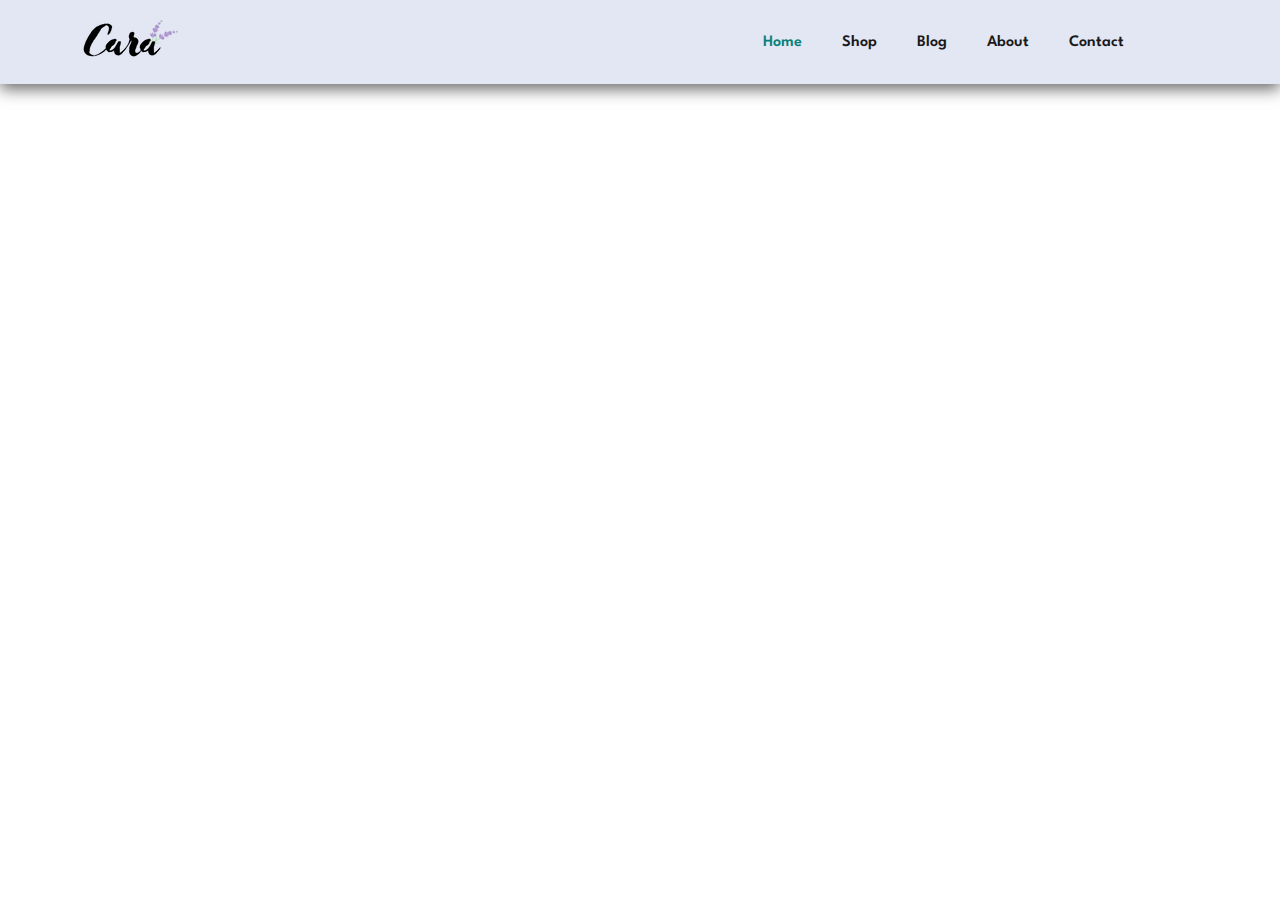
==== index.html @ 95937c4b "Design" ====
<!DOCTYPE html>
<html lang="en">
  <head>
    <meta charset="UTF-8" />
    <meta http-equiv="X-UA-Compatible" content="IE=edge" />
    <meta name="viewport" content="width=device-width, initial-scale=1.0" />
    <title>Tech2etc Ecommerce Tutorial</title>
    <link
      rel="stylesheet"
      href="https://pro.fontawesome.com/releases/v5.10.0/css/all.css"
    />

    <link rel="stylesheet" href="style.css" />
  </head>

  <body>
    <section id="header">
      <a href="#">
        <img src="img/logo.png" class="logo" alt="" />
      </a>
      <div>
        <ul id="navbar">
          <li><a class="active" href="index.html">Home</a></li>
          <li><a href="shop.html">Shop</a></li>
          <li><a href="blog.html">Blog</a></li>
          <li><a href="about.html">About</a></li>
          <li><a href="contact.html">Contact</a></li>
          <li>
            <a href="cart.html"><i class="far fa-shopping-bag"></i></a>
          </li>
        </ul>
      </div>
    </section>
    <script src="script.js"></script>
  </body>
</html>
---- style.css ----
@import url("https://fonts.googleapis.com/css2?family=Spartan:wght@100;200;300;400;500;600;700;800;900&display=swap");
* {
  margin: 0;
  padding: 0;
  box-sizing: border-box;
  font-family: "Spartan", sans-serif;
}

html {
  scroll-behavior: smooth;
}

/* Global Styles */

h1 {
  font-size: 50px;
  line-height: 64px;
  color: #222;
}

h2 {
  font-size: 46px;
  line-height: 54px;
  color: #222;
}

h4 {
  font-size: 20px;
  color: #222;
}

h6 {
  font-weight: 700;
  font-size: 12px;
}

p {
  font-size: 16px;
  color: #465b52;
  margin: 15px 0 20px 0;
}

.section-p1 {
  padding: 40px 80px;
}

.section-m1 {
  margin: 40px 0;
}

body {
  width: 100%;
}
#header {
  display: flex;
  align-items: center;
  justify-content: space-between;
  padding: 20px 80px;
  background: #e3e6f3;
  box-shadow: 0 5px 15px rgba(0, 0, 0, 0.6);
}
#navbar {
  display: flex;
  align-items: center;
  justify-content: space-between;
}
#navbar li {
  list-style: none;
  padding: 0 20px;
}
#navbar li a{
  text-decoration: none;
  font-size: 16px;
  font-weight: 600;
  color: #1a1a1a;
  transition: 0.3 ease;
}
#navbar li a:hover,
#navbar li a.active
{
  color:#088178;
}
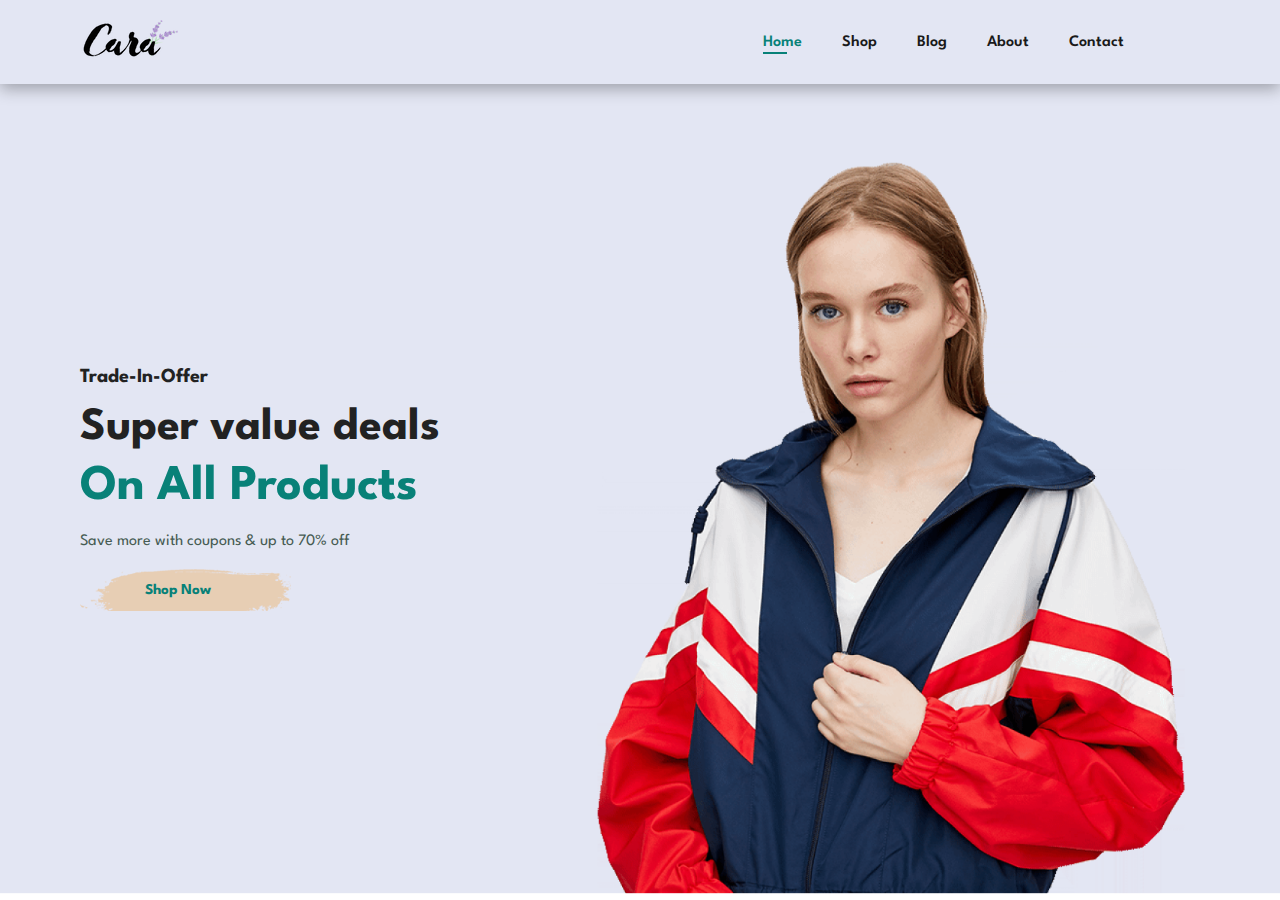
==== commit 8fcfea9f: "first Line" ====
--- a/index.html
+++ b/index.html
@@ -31,6 +31,13 @@
         </ul>
       </div>
     </section>
+    <section id="hero">
+        <h4>Trade-In-Offer</h4>
+        <h2>Super value deals</h2>
+        <h1>On All Products</h1>
+        <p>Save more with coupons & up to 70% off</p>
+        <button>Shop Now</button>
+    </section>
     <script src="script.js"></script>
   </body>
 </html>
--- a/style.css
+++ b/style.css
@@ -51,13 +51,18 @@
 body {
   width: 100%;
 }
+/*===== header*/
 #header {
   display: flex;
   align-items: center;
   justify-content: space-between;
   padding: 20px 80px;
   background: #e3e6f3;
-  box-shadow: 0 5px 15px rgba(0, 0, 0, 0.6);
+  box-shadow: 0 5px 15px rgba(0, 0, 0, 0.3);
+  z-index: 999;
+ position: sticky;
+ top: 0;
+ left: 0;
 }
 #navbar {
   display: flex;
@@ -67,8 +72,9 @@
 #navbar li {
   list-style: none;
   padding: 0 20px;
+  position: relative;
 }
-#navbar li a{
+#navbar li a {
   text-decoration: none;
   font-size: 16px;
   font-weight: 600;
@@ -76,7 +82,48 @@
   transition: 0.3 ease;
 }
 #navbar li a:hover,
-#navbar li a.active
-{
-  color:#088178;
+#navbar li a.active {
+  color: #088178;
 }
+#navbar li a.active::after,
+#navbar li a:hover::after {
+  content: " ";
+  width: 30%;
+  height: 2px;
+  background: #088178;
+  position: absolute;
+  bottom: -4px;
+  left: 20px;
+}
+/*===== header end*/
+/*===== hero section start*/
+#hero {
+  background-image: url("img/hero4.png");
+  height: 90vh;
+  width: 100%;
+  background-size: cover;
+  background-position: top 25% right 0;
+  padding: 0 80px;
+  display: flex;
+  flex-direction: column;
+  align-items: flex-start;
+  justify-content: center;
+}
+#hero h4{
+  padding-bottom: 15px;
+}
+#hero h1{
+  color: #088178;
+}
+#hero button{
+  background-image: url("img/button.png");
+  background-color: transparent;
+  color: #088178;
+  border: 0;
+  padding: 14px 80px 14px 65px;
+  background-repeat: no-repeat;
+  cursor: pointer;
+  font-weight: 700;
+  font-size: 15px;
+}
+/*===== hero section end*/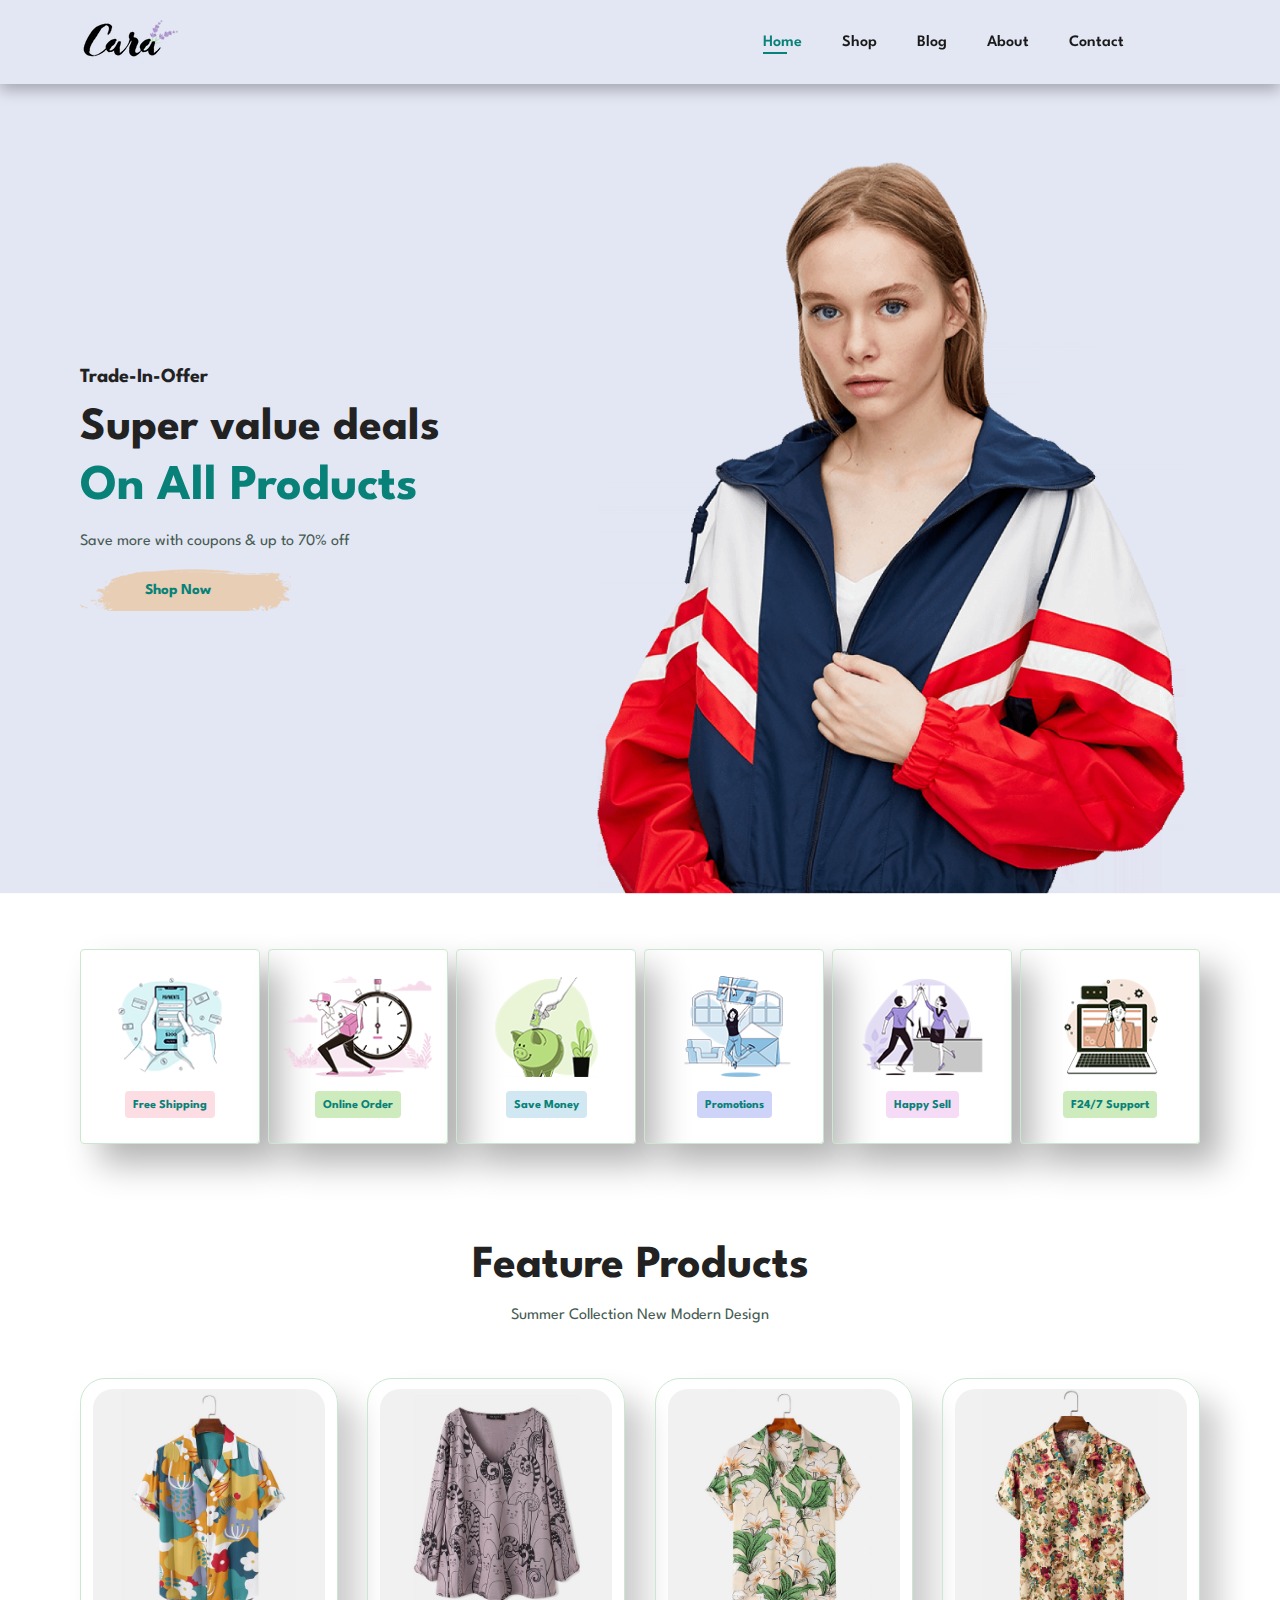
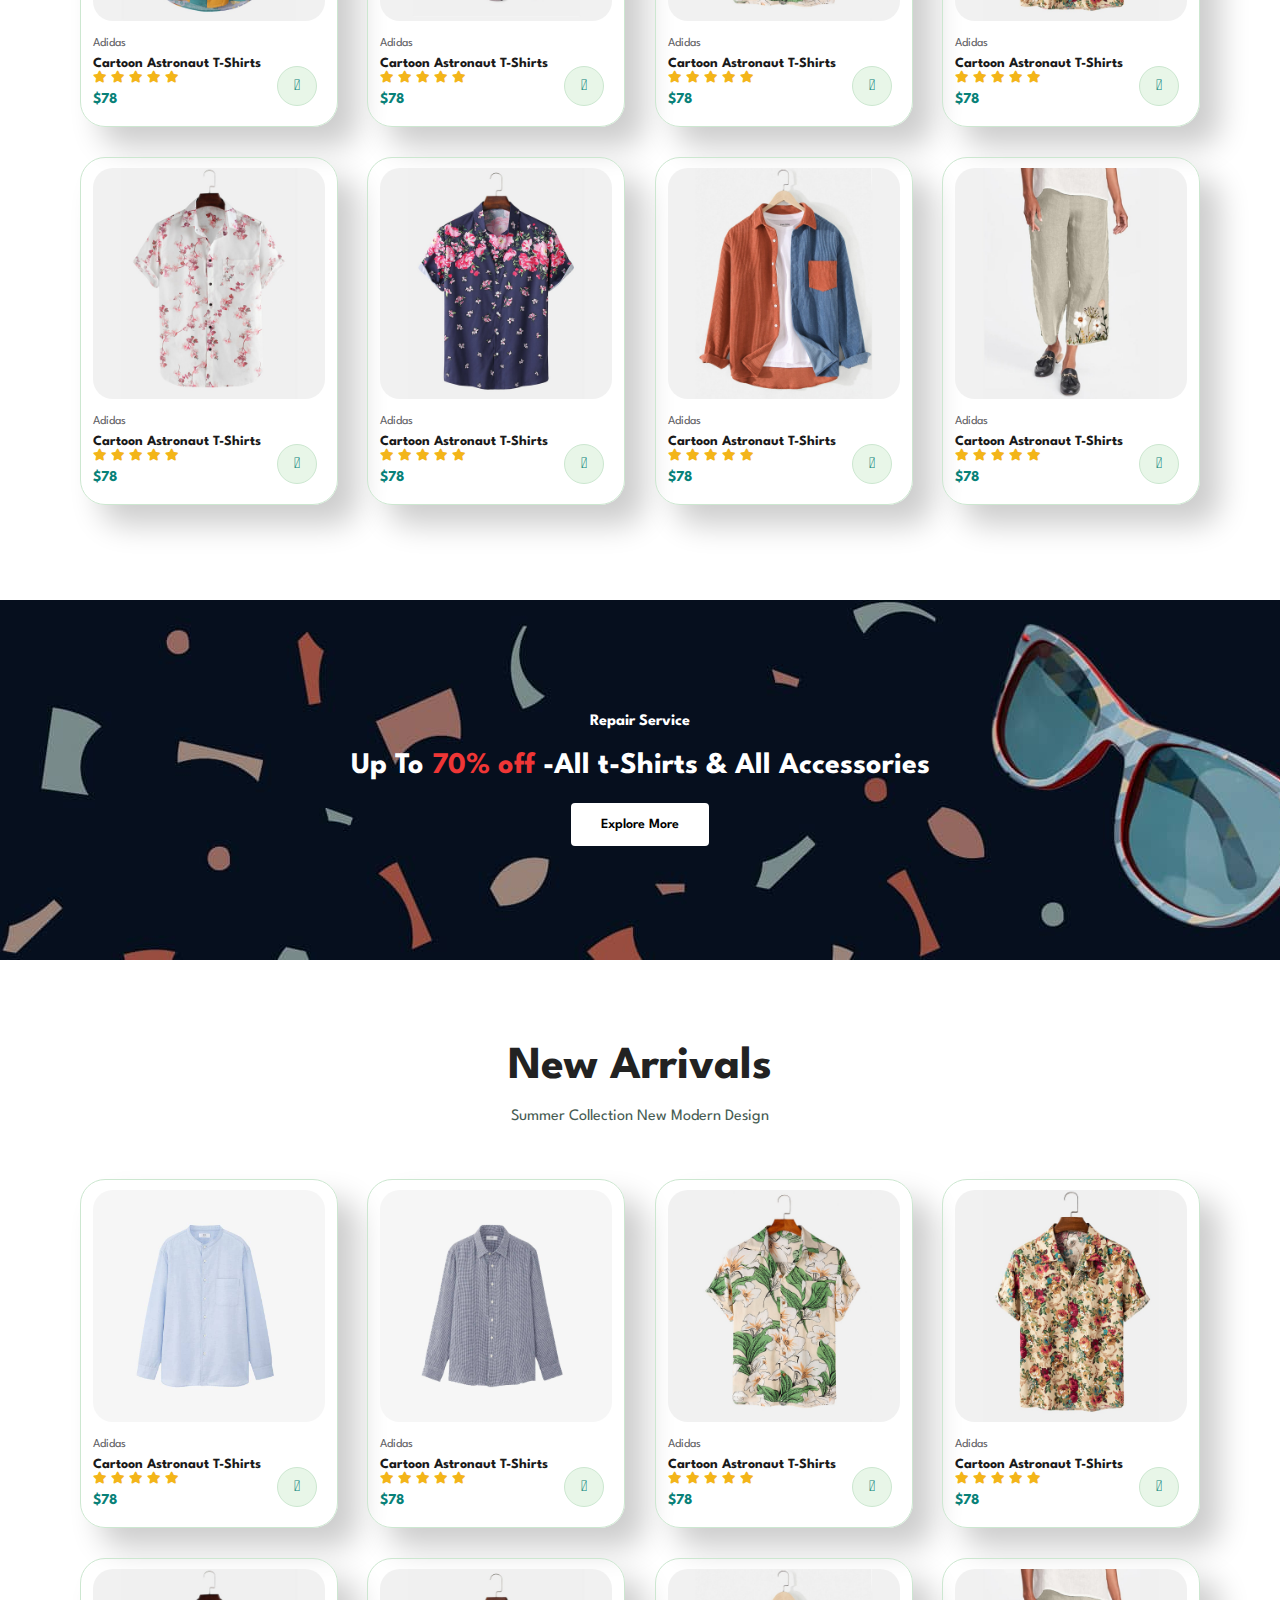
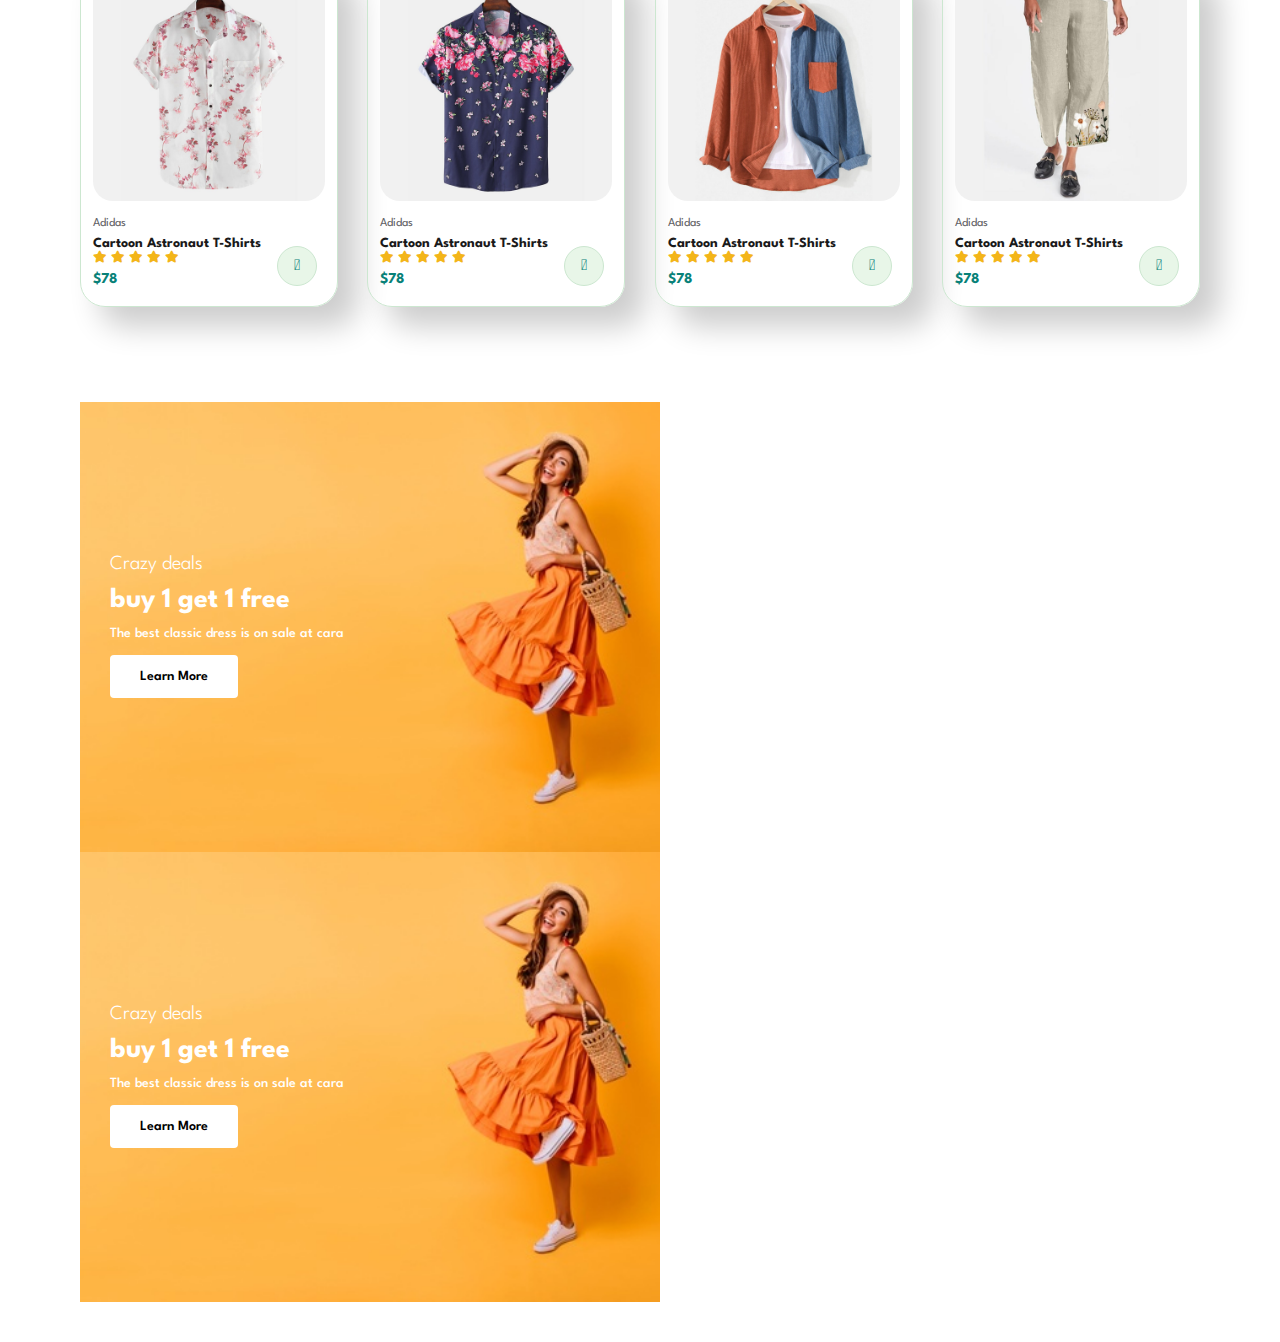
==== commit 54d1854f: "E-commerce" ====
--- a/index.html
+++ b/index.html
@@ -32,12 +32,366 @@
       </div>
     </section>
     <section id="hero">
-        <h4>Trade-In-Offer</h4>
-        <h2>Super value deals</h2>
-        <h1>On All Products</h1>
-        <p>Save more with coupons & up to 70% off</p>
-        <button>Shop Now</button>
-    </section>
+      <h4>Trade-In-Offer</h4>
+      <h2>Super value deals</h2>
+      <h1>On All Products</h1>
+      <p>Save more with coupons & up to 70% off</p>
+      <button>Shop Now</button>
+    </section>
+    <section id="feature" class="section-p1">
+      <div class="fe-box">
+        <img src="img/features/f1.png" alt="" />
+        <h6>Free Shipping</h6>
+      </div>
+      <div class="fe-box">
+        <img src="img/features/f2.png" alt="" />
+        <h6>Online Order</h6>
+      </div>
+      <div class="fe-box">
+        <img src="img/features/f3.png" alt="" />
+        <h6>Save Money</h6>
+      </div>
+      <div class="fe-box">
+        <img src="img/features/f4.png" alt="" />
+        <h6>Promotions</h6>
+      </div>
+      <div class="fe-box">
+        <img src="img/features/f5.png" alt="" />
+        <h6>Happy Sell</h6>
+      </div>
+      <div class="fe-box">
+        <img src="img/features/f6.png" alt="" />
+        <h6>F24/7 Support</h6>
+      </div>
+    </section>
+    <section id="product1" class="section-p1">
+      <h2>Feature Products</h2>
+      <p>Summer Collection New Modern Design</p>
+      <div class="pro-container">
+        <div class="pro">
+          <img src="img/products/f1.jpg" alt="" />
+          <div class="des">
+            <span>Adidas</span>
+            <h5>Cartoon Astronaut T-Shirts</h5>
+            <div class="star">
+              <i class="fas fa-star"></i>
+              <i class="fas fa-star"></i>
+              <i class="fas fa-star"></i>
+              <i class="fas fa-star"></i>
+              <i class="fas fa-star"></i>
+            </div>
+            <h4>$78</h4>
+          </div>
+          <a href="#">
+            <i class="fal fa-shopping-cart cart"></i>
+          </a>
+        </div>
+        <div class="pro">
+            <img src="img/products/f8.jpg" alt="" />
+            <div class="des">
+              <span>Adidas</span>
+              <h5>Cartoon Astronaut T-Shirts</h5>
+              <div class="star">
+                <i class="fas fa-star"></i>
+                <i class="fas fa-star"></i>
+                <i class="fas fa-star"></i>
+                <i class="fas fa-star"></i>
+                <i class="fas fa-star"></i>
+              </div>
+              <h4>$78</h4>
+            </div>
+            <a href="#">
+              <i class="fal fa-shopping-cart cart"></i>
+            </a>
+          </div>
+          <div class="pro">
+            <img src="img/products/f2.jpg" alt="" />
+            <div class="des">
+              <span>Adidas</span>
+              <h5>Cartoon Astronaut T-Shirts</h5>
+              <div class="star">
+                <i class="fas fa-star"></i>
+                <i class="fas fa-star"></i>
+                <i class="fas fa-star"></i>
+                <i class="fas fa-star"></i>
+                <i class="fas fa-star"></i>
+              </div>
+              <h4>$78</h4>
+            </div>
+            <a href="#">
+              <i class="fal fa-shopping-cart cart"></i>
+            </a>
+          </div>
+          <div class="pro">
+            <img src="img/products/f3.jpg" alt="" />
+            <div class="des">
+              <span>Adidas</span>
+              <h5>Cartoon Astronaut T-Shirts</h5>
+              <div class="star">
+                <i class="fas fa-star"></i>
+                <i class="fas fa-star"></i>
+                <i class="fas fa-star"></i>
+                <i class="fas fa-star"></i>
+                <i class="fas fa-star"></i>
+              </div>
+              <h4>$78</h4>
+            </div>
+            <a href="#">
+              <i class="fal fa-shopping-cart cart"></i>
+            </a>
+          </div>
+          <div class="pro">
+            <img src="img/products/f4.jpg" alt="" />
+            <div class="des">
+              <span>Adidas</span>
+              <h5>Cartoon Astronaut T-Shirts</h5>
+              <div class="star">
+                <i class="fas fa-star"></i>
+                <i class="fas fa-star"></i>
+                <i class="fas fa-star"></i>
+                <i class="fas fa-star"></i>
+                <i class="fas fa-star"></i>
+              </div>
+              <h4>$78</h4>
+            </div>
+            <a href="#">
+              <i class="fal fa-shopping-cart cart"></i>
+            </a>
+          </div>
+          <div class="pro">
+            <img src="img/products/f5.jpg" alt="" />
+            <div class="des">
+              <span>Adidas</span>
+              <h5>Cartoon Astronaut T-Shirts</h5>
+              <div class="star">
+                <i class="fas fa-star"></i>
+                <i class="fas fa-star"></i>
+                <i class="fas fa-star"></i>
+                <i class="fas fa-star"></i>
+                <i class="fas fa-star"></i>
+              </div>
+              <h4>$78</h4>
+            </div>
+            <a href="#">
+              <i class="fal fa-shopping-cart cart"></i>
+            </a>
+          </div>
+          <div class="pro">
+            <img src="img/products/f6.jpg" alt="" />
+            <div class="des">
+              <span>Adidas</span>
+              <h5>Cartoon Astronaut T-Shirts</h5>
+              <div class="star">
+                <i class="fas fa-star"></i>
+                <i class="fas fa-star"></i>
+                <i class="fas fa-star"></i>
+                <i class="fas fa-star"></i>
+                <i class="fas fa-star"></i>
+              </div>
+              <h4>$78</h4>
+            </div>
+            <a href="#">
+              <i class="fal fa-shopping-cart cart"></i>
+            </a>
+          </div>
+          <div class="pro">
+            <img src="img/products/f7.jpg" alt="" />
+            <div class="des">
+              <span>Adidas</span>
+              <h5>Cartoon Astronaut T-Shirts</h5>
+              <div class="star">
+                <i class="fas fa-star"></i>
+                <i class="fas fa-star"></i>
+                <i class="fas fa-star"></i>
+                <i class="fas fa-star"></i>
+                <i class="fas fa-star"></i>
+              </div>
+              <h4>$78</h4>
+            </div>
+            <a href="#">
+              <i class="fal fa-shopping-cart cart"></i>
+            </a>
+          </div>
+      </div>
+      
+          
+        </div>
+      </div>
+    </section>
+    <section id="banner" class="section-m1">
+        <h4>Repair Service</h4>
+        <h2>Up To <span>70% off</span> -All t-Shirts & All Accessories</h2>
+        <button class="normal">Explore More</button>
+    </section>
+    <section id="product1" class="section-p1">
+        <h2>New Arrivals</h2>
+        <p>Summer Collection New Modern Design</p>
+        <div class="pro-container">
+          <div class="pro">
+            <img src="img/products/n1.jpg" alt="" />
+            <div class="des">
+              <span>Adidas</span>
+              <h5>Cartoon Astronaut T-Shirts</h5>
+              <div class="star">
+                <i class="fas fa-star"></i>
+                <i class="fas fa-star"></i>
+                <i class="fas fa-star"></i>
+                <i class="fas fa-star"></i>
+                <i class="fas fa-star"></i>
+              </div>
+              <h4>$78</h4>
+            </div>
+            <a href="#">
+              <i class="fal fa-shopping-cart cart"></i>
+            </a>
+          </div>
+          <div class="pro">
+              <img src="img/products/n2.jpg" alt="" />
+              <div class="des">
+                <span>Adidas</span>
+                <h5>Cartoon Astronaut T-Shirts</h5>
+                <div class="star">
+                  <i class="fas fa-star"></i>
+                  <i class="fas fa-star"></i>
+                  <i class="fas fa-star"></i>
+                  <i class="fas fa-star"></i>
+                  <i class="fas fa-star"></i>
+                </div>
+                <h4>$78</h4>
+              </div>
+              <a href="#">
+                <i class="fal fa-shopping-cart cart"></i>
+              </a>
+            </div>
+            <div class="pro">
+              <img src="img/products/f2.jpg" alt="" />
+              <div class="des">
+                <span>Adidas</span>
+                <h5>Cartoon Astronaut T-Shirts</h5>
+                <div class="star">
+                  <i class="fas fa-star"></i>
+                  <i class="fas fa-star"></i>
+                  <i class="fas fa-star"></i>
+                  <i class="fas fa-star"></i>
+                  <i class="fas fa-star"></i>
+                </div>
+                <h4>$78</h4>
+              </div>
+              <a href="#">
+                <i class="fal fa-shopping-cart cart"></i>
+              </a>
+            </div>
+            <div class="pro">
+              <img src="img/products/f3.jpg" alt="" />
+              <div class="des">
+                <span>Adidas</span>
+                <h5>Cartoon Astronaut T-Shirts</h5>
+                <div class="star">
+                  <i class="fas fa-star"></i>
+                  <i class="fas fa-star"></i>
+                  <i class="fas fa-star"></i>
+                  <i class="fas fa-star"></i>
+                  <i class="fas fa-star"></i>
+                </div>
+                <h4>$78</h4>
+              </div>
+              <a href="#">
+                <i class="fal fa-shopping-cart cart"></i>
+              </a>
+            </div>
+            <div class="pro">
+              <img src="img/products/f4.jpg" alt="" />
+              <div class="des">
+                <span>Adidas</span>
+                <h5>Cartoon Astronaut T-Shirts</h5>
+                <div class="star">
+                  <i class="fas fa-star"></i>
+                  <i class="fas fa-star"></i>
+                  <i class="fas fa-star"></i>
+                  <i class="fas fa-star"></i>
+                  <i class="fas fa-star"></i>
+                </div>
+                <h4>$78</h4>
+              </div>
+              <a href="#">
+                <i class="fal fa-shopping-cart cart"></i>
+              </a>
+            </div>
+            <div class="pro">
+              <img src="img/products/f5.jpg" alt="" />
+              <div class="des">
+                <span>Adidas</span>
+                <h5>Cartoon Astronaut T-Shirts</h5>
+                <div class="star">
+                  <i class="fas fa-star"></i>
+                  <i class="fas fa-star"></i>
+                  <i class="fas fa-star"></i>
+                  <i class="fas fa-star"></i>
+                  <i class="fas fa-star"></i>
+                </div>
+                <h4>$78</h4>
+              </div>
+              <a href="#">
+                <i class="fal fa-shopping-cart cart"></i>
+              </a>
+            </div>
+            <div class="pro">
+              <img src="img/products/f6.jpg" alt="" />
+              <div class="des">
+                <span>Adidas</span>
+                <h5>Cartoon Astronaut T-Shirts</h5>
+                <div class="star">
+                  <i class="fas fa-star"></i>
+                  <i class="fas fa-star"></i>
+                  <i class="fas fa-star"></i>
+                  <i class="fas fa-star"></i>
+                  <i class="fas fa-star"></i>
+                </div>
+                <h4>$78</h4>
+              </div>
+              <a href="#">
+                <i class="fal fa-shopping-cart cart"></i>
+              </a>
+            </div>
+            <div class="pro">
+              <img src="img/products/f7.jpg" alt="" />
+              <div class="des">
+                <span>Adidas</span>
+                <h5>Cartoon Astronaut T-Shirts</h5>
+                <div class="star">
+                  <i class="fas fa-star"></i>
+                  <i class="fas fa-star"></i>
+                  <i class="fas fa-star"></i>
+                  <i class="fas fa-star"></i>
+                  <i class="fas fa-star"></i>
+                </div>
+                <h4>$78</h4>
+              </div>
+              <a href="#">
+                <i class="fal fa-shopping-cart cart"></i>
+              </a>
+            </div>
+        </div>
+        
+            
+          </div>
+        </div>
+      </section>
+      <section id="sm-banner" class="section-p1">
+        <div class="banner-box">
+            <h4>Crazy deals</h4>
+            <h2>buy 1 get 1 free</h2>
+            <span>The best classic dress is on sale at cara</span>
+            <button class="normal">Learn More</button>
+        </div>
+        <div class="banner-box">
+            <h4>Crazy deals</h4>
+            <h2>buy 1 get 1 free</h2>
+            <span>The best classic dress is on sale at cara</span>
+            <button class="normal">Learn More</button>
+        </div>
+
+      </section>
     <script src="script.js"></script>
   </body>
 </html>
--- a/style.css
+++ b/style.css
@@ -47,6 +47,18 @@
 .section-m1 {
   margin: 40px 0;
 }
+button.normal {
+  font-size: 14px;
+  font-weight: 600;
+  padding: 15px 30px;
+  color: #000;
+  background-color: #fff;
+  border-radius: 4px;
+  cursor: pointer;
+  border: none;
+  outline: none;
+  transition: 0.2s;
+}
 
 body {
   width: 100%;
@@ -60,9 +72,9 @@
   background: #e3e6f3;
   box-shadow: 0 5px 15px rgba(0, 0, 0, 0.3);
   z-index: 999;
- position: sticky;
- top: 0;
- left: 0;
+  position: sticky;
+  top: 0;
+  left: 0;
 }
 #navbar {
   display: flex;
@@ -109,13 +121,13 @@
   align-items: flex-start;
   justify-content: center;
 }
-#hero h4{
+#hero h4 {
   padding-bottom: 15px;
 }
-#hero h1{
-  color: #088178;
-}
-#hero button{
+#hero h1 {
+  color: #088178;
+}
+#hero button {
   background-image: url("img/button.png");
   background-color: transparent;
   color: #088178;
@@ -126,4 +138,188 @@
   font-weight: 700;
   font-size: 15px;
 }
-/*===== hero section end*/+/*===== hero section end*/
+/*===== feature section start*/
+#feature {
+  display: flex;
+  align-items: center;
+  justify-content: space-between;
+  flex-wrap: wrap;
+}
+#feature .fe-box {
+  width: 180px;
+  text-align: center;
+  padding: 25px 15px;
+  box-shadow: 20px 20px 34px rgba(0, 0, 0, 0.3);
+  border: 1px solid #cce7d0;
+  border-radius: 4px;
+  margin: 15px 0;
+}
+#feature .fe-box:nth-child(2) h6 {
+  background-color: #cdebbc;
+}
+#feature .fe-box:nth-child(3) h6 {
+  background-color: #d1e8f2;
+}
+#feature .fe-box:nth-child(4) h6 {
+  background-color: #cdd4f8;
+}
+#feature .fe-box:nth-child(5) h6 {
+  background-color: #f6dbf6;
+}
+#feature .fe-box:nth-child(6) h6 {
+  background-color: #cdebbc;
+}
+#feature .fe-box:hover {
+  box-shadow: 10px 10px 54px rgba(70, 62, 221, 0.1);
+}
+#feature .fe-box h6 {
+  display: inline-block;
+  padding: 9px 8px 6px 8px;
+  line-height: 1;
+  border-radius: 4px;
+  color: #088178;
+  background-color: #fddde4;
+}
+#feature .fe-box img {
+  width: 100%;
+  margin-bottom: 10px;
+}
+/*===== feature section end*/
+/*===== product1 section start*/
+#product1 {
+  text-align: center;
+}
+#product1 .pro-container {
+  display: flex;
+  align-items: center;
+  justify-content: space-between;
+  padding-top: 20px;
+  flex-wrap: wrap;
+}
+#product1 .pro {
+  width: 23%;
+  min-width: 250px;
+  padding: 10px 12px;
+  border: 1px solid #cce7d0;
+  border-radius: 25px;
+  cursor: pointer;
+  box-shadow: 20px 20px 30px rgba(0, 0, 0, 0.2);
+  margin: 15px 0;
+  transition: 0.2s ease;
+  position: relative;
+}
+#product1 .pro:hover {
+  box-shadow: 20px 20px 30px rgba(0, 0, 0, 0.6);
+}
+#product1 .pro img {
+  width: 100%;
+  border-radius: 20px;
+}
+#product1 .pro .des {
+  text-align: start;
+  padding: 10px 0;
+}
+#product1 .pro .des span {
+  color: #606063;
+  font-size: 12px;
+}
+#product1 .pro .des h5 {
+  padding-top: 7px;
+  color: #1a1a1a;
+  font-size: 14px;
+}
+#product1 .pro .des i {
+  font-size: 12px;
+  color: rgb(243, 181, 25);
+}
+#product1 .pro .des h4 {
+  padding-top: 7px;
+  font-size: 15px;
+  font-weight: 700;
+  color: #088178;
+}
+#product1 .pro .cart {
+  width: 40px;
+  height: 40px;
+  line-height: 40px;
+  border-radius: 50px;
+  background-color: #e8f6e8;
+  font-weight: 500;
+  color: #088178;
+  border: 1px solid #cce7d0;
+  position: absolute;
+  bottom: 20px;
+  right: 20px;
+}
+/*===== product1 section end*/
+/*===== banner section start*/
+#banner {
+  display: flex;
+  flex-direction: column;
+  justify-content: center;
+  align-items: center;
+  text-align: center;
+  background-image: url("img/banner/b2.jpg");
+  width: 100%;
+  height: 40vh;
+  background-size: cover;
+  background-position: center;
+}
+#banner h4 {
+  color: #fff;
+  font-size: 16px;
+}
+#banner h2 {
+  color: #fff;
+  font-size: 30px;
+  padding: 10px 0;
+}
+#banner h2 span {
+  color: #ef3636;
+}
+#banner button:hover{
+  background: #088178;
+  color:#fff;
+}
+/*===== banner section end*/
+/*===== sm-banner section start*/
+#sm-banner{
+  display: flex;
+  justify-content: space-between;
+  flex-wrap: wrap;
+}
+#sm-banner .banner-box{
+  display: flex;
+  flex-direction: column;
+  justify-content: center;
+  align-items: flex-start;
+ padding: 30px;
+  background-image: url("img/banner/b17.jpg");
+  min-width: 580px;
+  height: 50vh;
+  background-size: cover;
+  background-position: center;
+}
+#sm-banner button:hover{
+  background: #088178;
+  color:#fff;
+}
+#sm-banner h4{
+  color:#fff;
+  font-size: 20px;
+  font-weight: 300;
+}
+#sm-banner h2{
+  color:#fff;
+  font-size: 28px;
+  font-weight: 700;
+}
+#sm-banner span{
+  color:#fff;
+  font-size: 14px;
+  font-weight: 500;
+  padding-bottom: 15px;
+}
+/*===== sm-banner section end*/
+
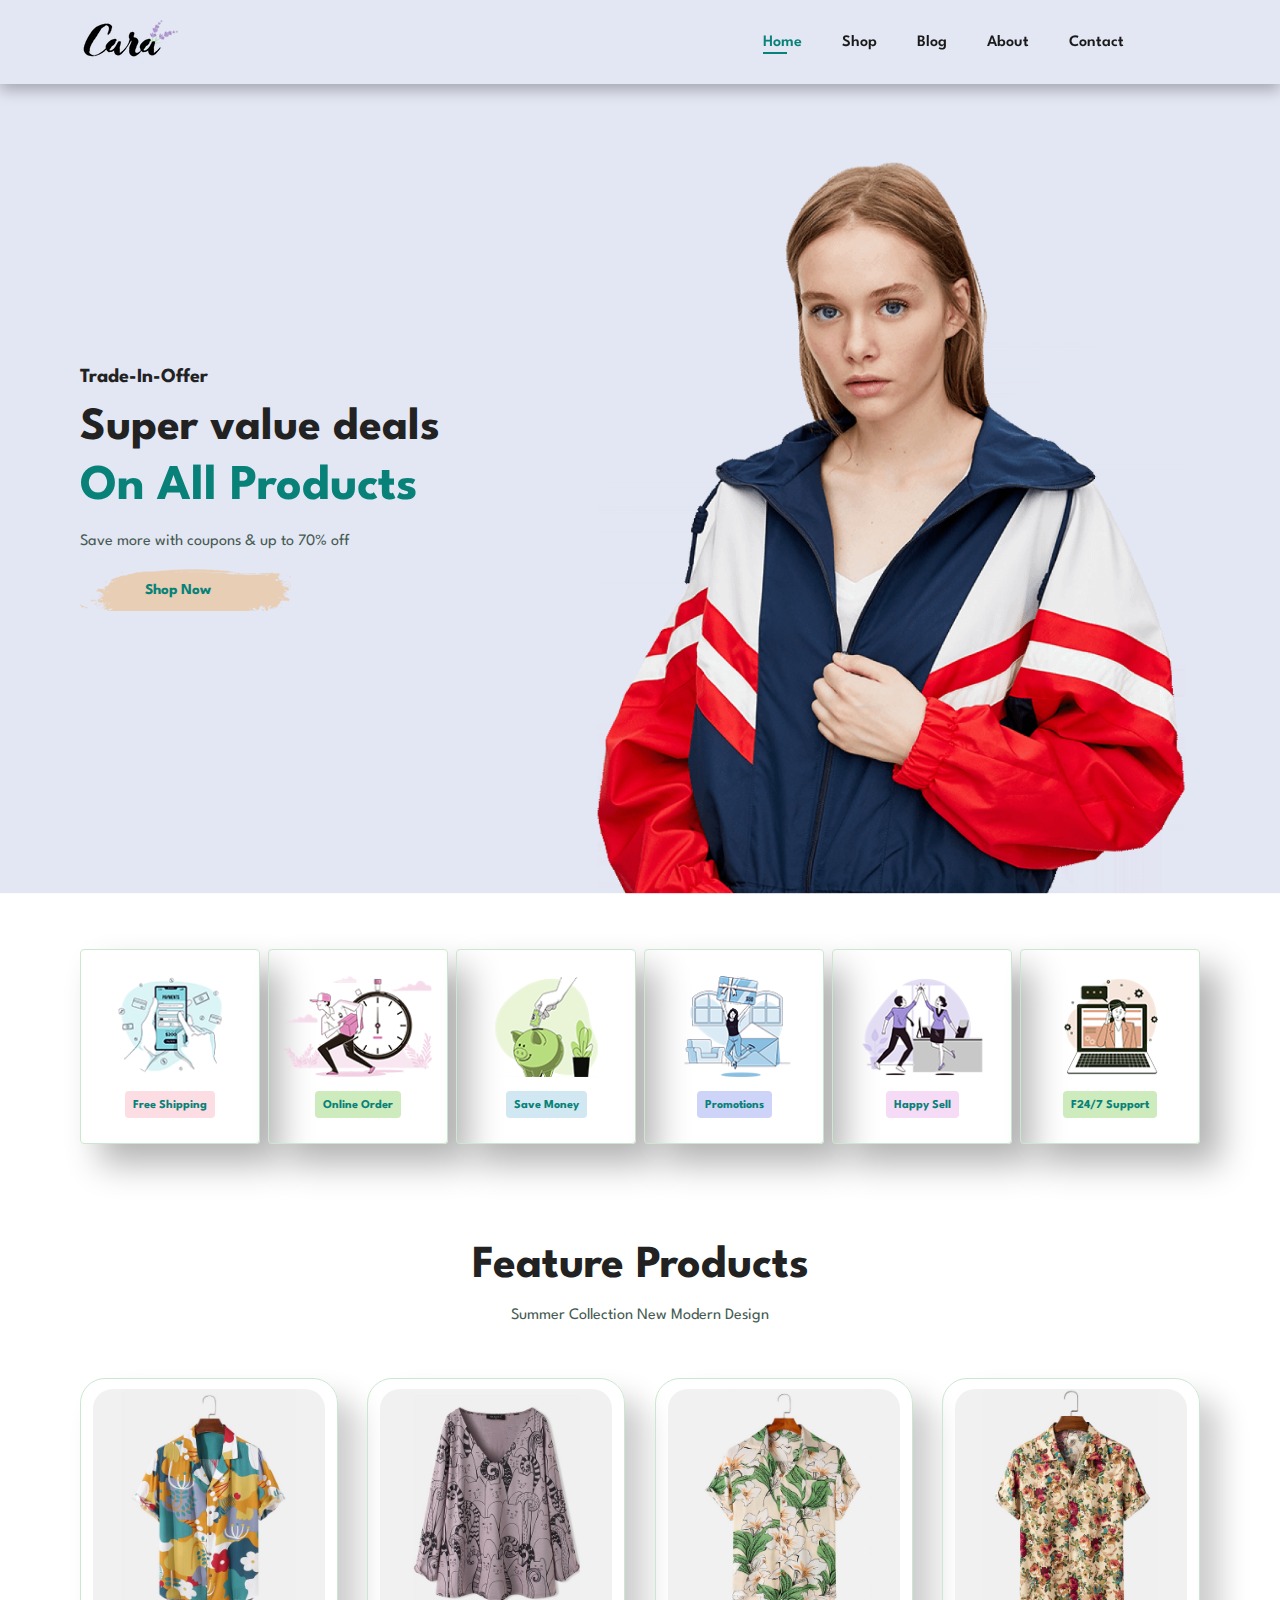
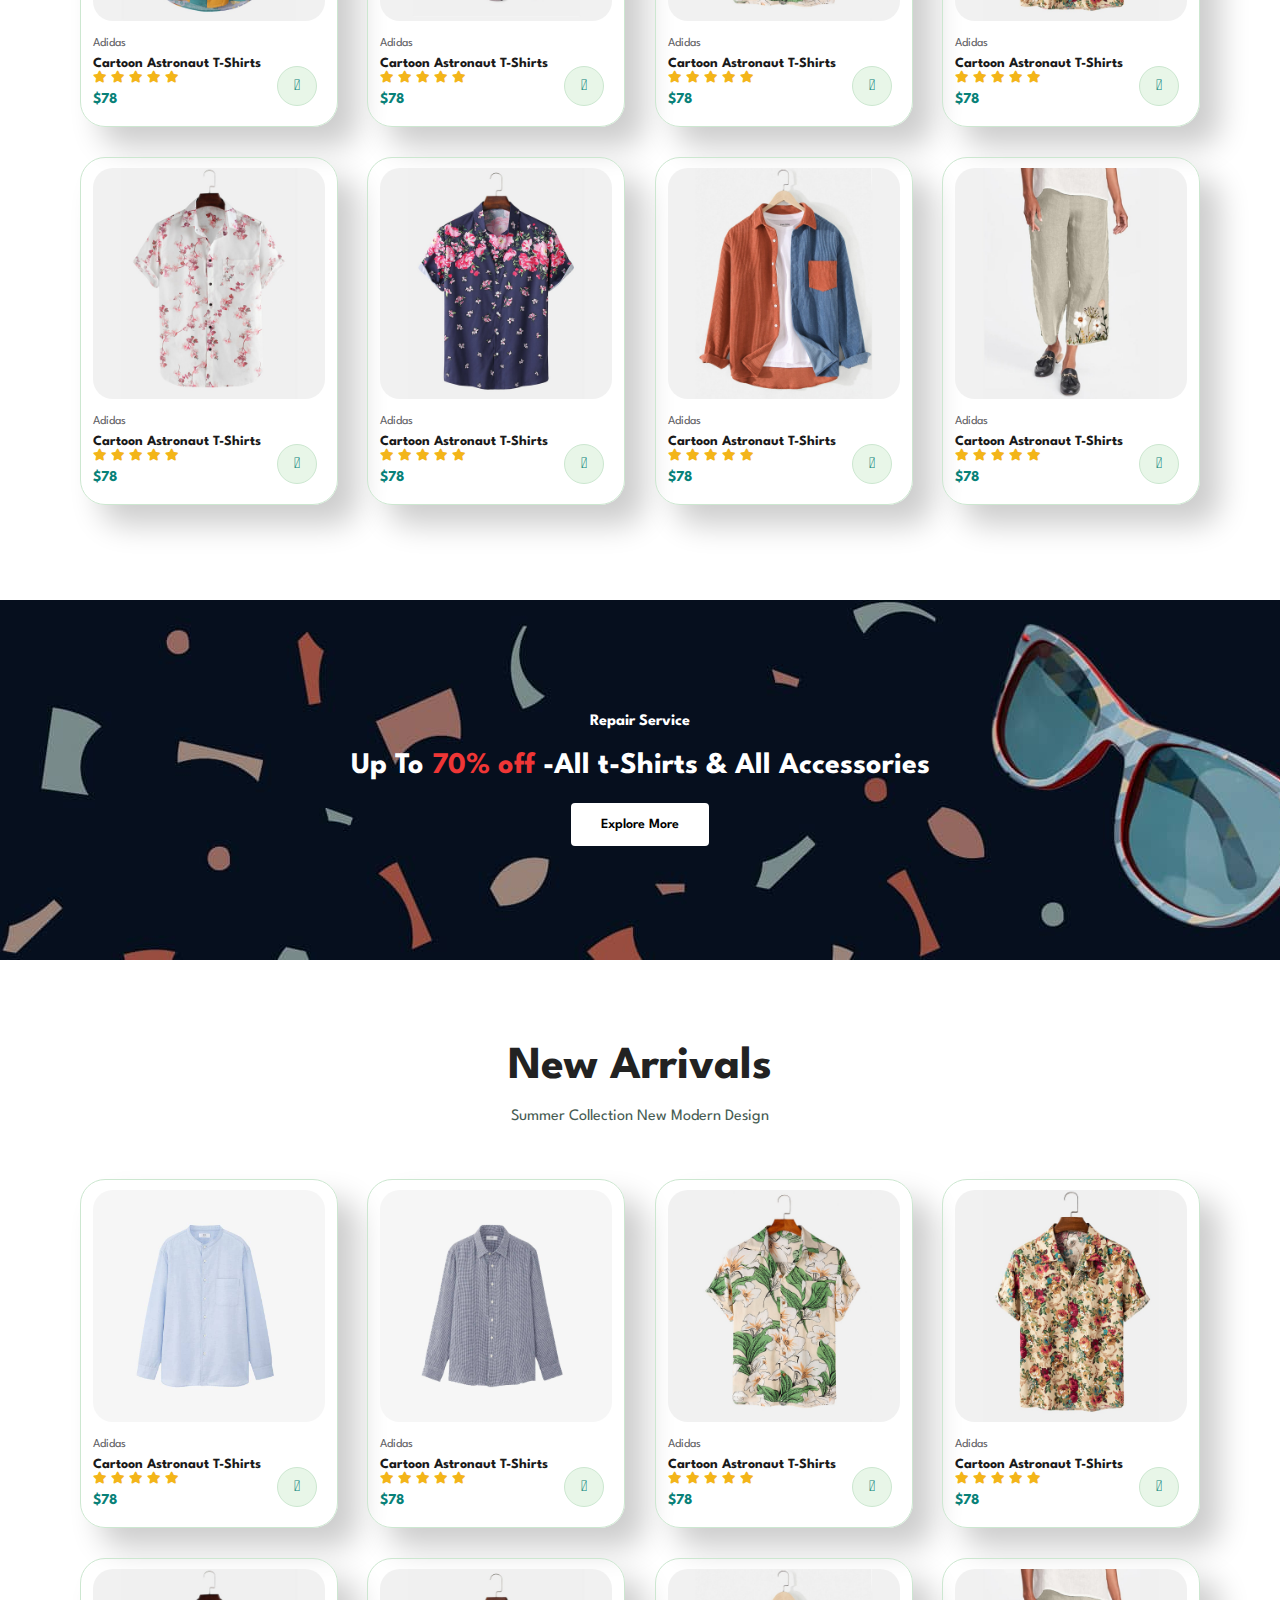
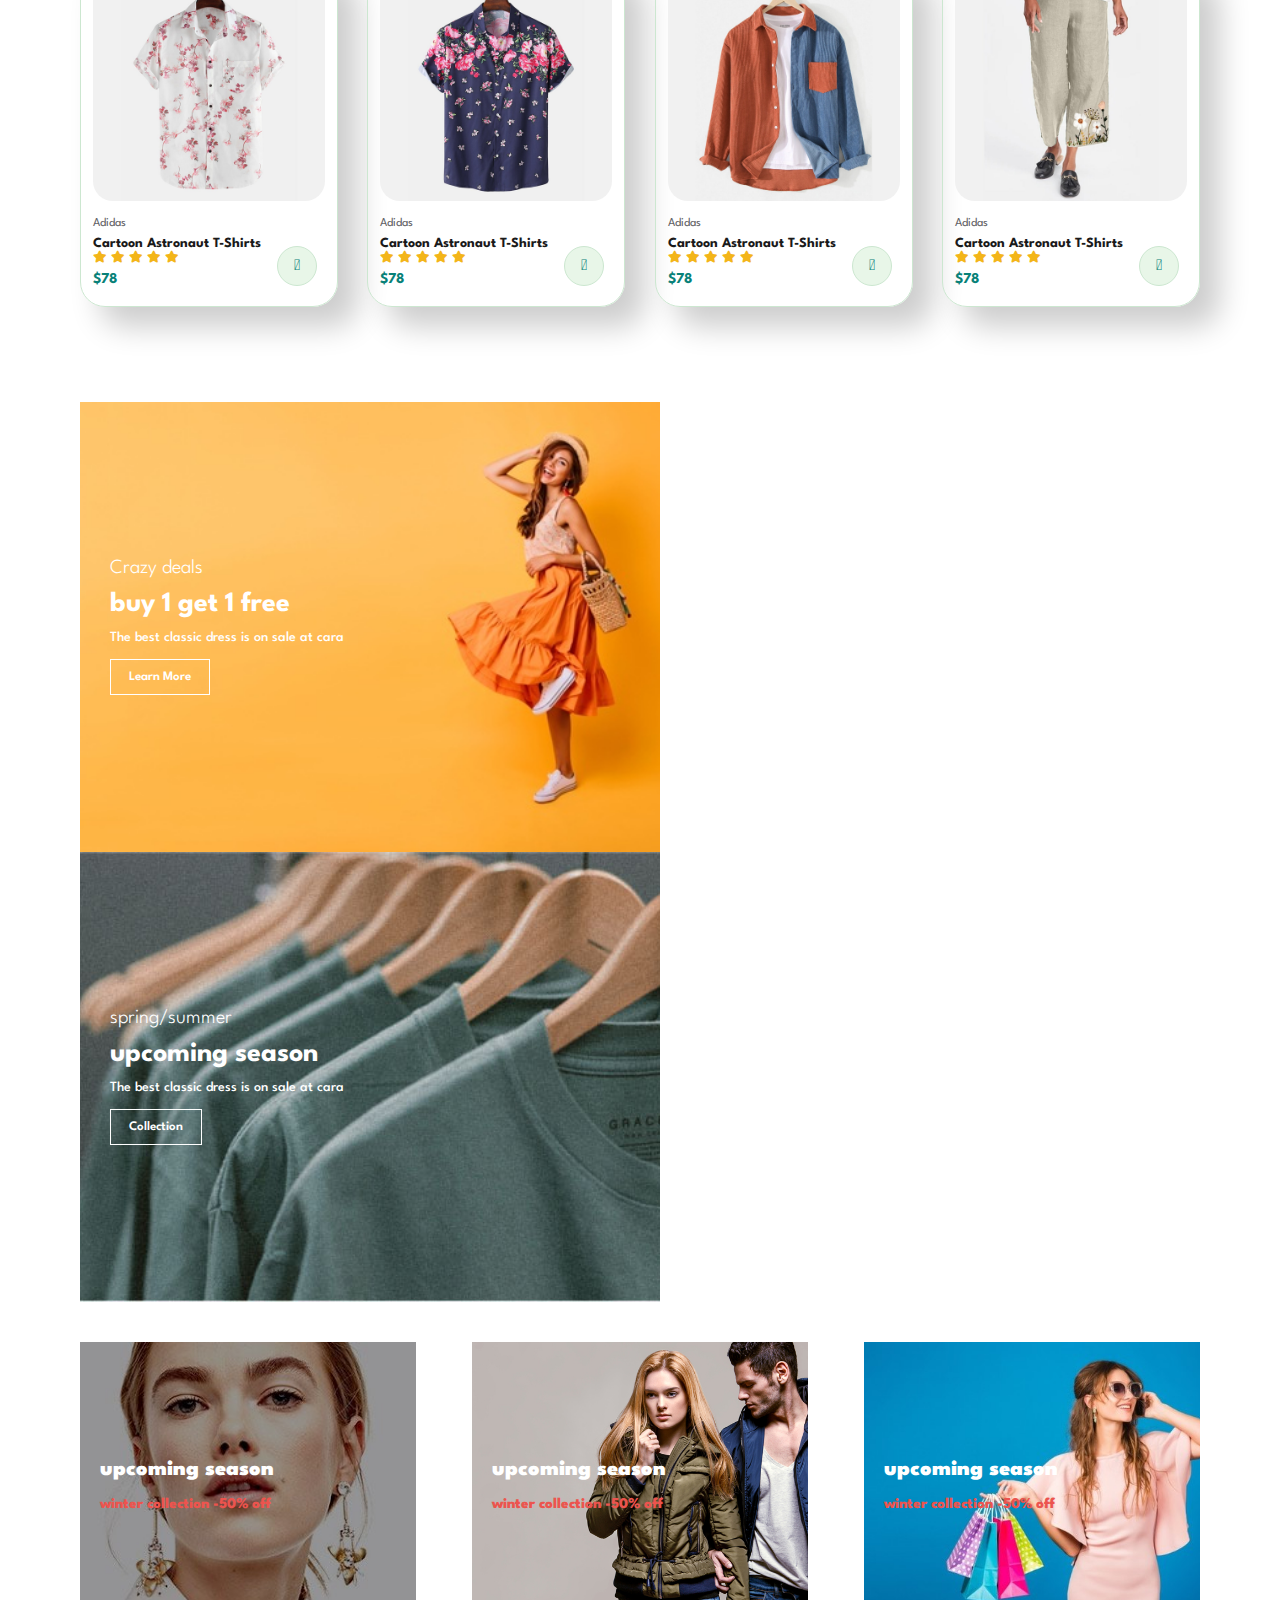
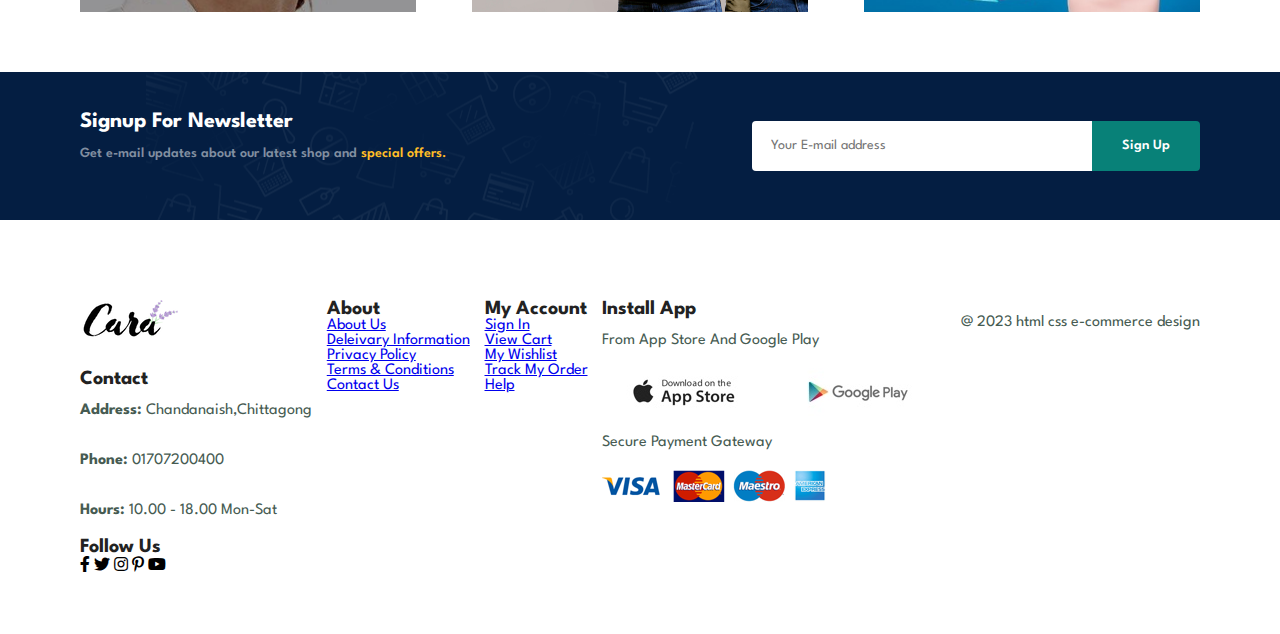
==== commit 6656ef4f: "Hello" ====
--- a/index.html
+++ b/index.html
@@ -382,16 +382,92 @@
             <h4>Crazy deals</h4>
             <h2>buy 1 get 1 free</h2>
             <span>The best classic dress is on sale at cara</span>
-            <button class="normal">Learn More</button>
-        </div>
-        <div class="banner-box">
-            <h4>Crazy deals</h4>
-            <h2>buy 1 get 1 free</h2>
+            <button class="white">Learn More</button>
+        </div>
+        <div class="banner-box banner-box2">
+            <h4>spring/summer</h4>
+            <h2>upcoming season</h2>
             <span>The best classic dress is on sale at cara</span>
-            <button class="normal">Learn More</button>
+            <button class="white">Collection</button>
         </div>
 
       </section>
+      <section id="banner3">
+        <div class="banner-box  ">
+          
+          <h2>upcoming season</h2>
+          <h3>winter collection -50% off</h3>
+      </div>
+      <div class="banner-box banner-box2">
+          
+        <h2>upcoming season</h2>
+        <h3>winter collection -50% off</h3>
+    </div>
+    <div class="banner-box banner-box3">
+          
+      <h2>upcoming season</h2>
+      <h3>winter collection -50% off</h3>
+  </div>
+
+      </section>
+      <section id="newsletter" class="section-p1 section-m1">
+        <div class="newstext">
+          <h4>Signup For Newsletter</h4>
+          <p>Get e-mail updates about our latest shop and <span>special offers.</span> </p>
+        </div>
+        <div class="form">
+          <input type="text" placeholder="Your E-mail address"/>
+          <button class="normal">Sign Up</button>
+        </div>
+      </section>
+      <footer class="section-p1">
+        <div class="col">
+          <img src="img/logo.png" class="logo" alt="">
+          <h4>Contact</h4>
+          <p><strong>Address:</strong> Chandanaish,Chittagong</p>
+          <p><strong>Phone:</strong> 01707200400</p>
+          <p><strong>Hours:</strong> 10.00 - 18.00 Mon-Sat</p>
+          <div class="follow">
+            <h4>Follow Us</h4>
+            <div class="icon">
+              <i class="fab fa-facebook-f"></i>
+              <i class="fab fa-twitter"></i>
+              <i class="fab fa-instagram"></i>
+              <i class="fab fa-pinterest-p"></i>
+              <i class="fab fa-youtube"></i>
+            </div>
+          </div>
+        </div>
+        <div class="col">
+          <h4>About</h4>
+          <a href="#">About Us</a>
+          <a href="#">Deleivary Information</a>
+          <a href="#">Privacy Policy</a>
+          <a href="#">Terms & Conditions</a>
+          <a href="#">Contact Us</a>
+        </div>
+        <div class="col">
+          <h4>My Account</h4>
+          <a href="#">Sign In </a>
+          <a href="#">View Cart</a>
+          <a href="#">My Wishlist</a>
+          <a href="#">Track My Order</a>
+          <a href="#">Help</a>
+        </div>
+        <div class="col install">
+          <h4>Install App</h4>
+          <p>From App Store And Google Play</p>
+          <div class="row">
+            <img src="img/pay/app.jpg" alt="">
+            <img src="img/pay/play.jpg" alt="">
+          </div>
+          <p>Secure Payment Gateway</p>
+          <img src="img/pay/pay.png" alt="">
+        </div>
+        <div class="copyright">
+          <p>@ 2023 html css e-commerce design</p>
+        </div>
+      </footer>
     <script src="script.js"></script>
   </body>
 </html>
--- a/style.css
+++ b/style.css
@@ -59,6 +59,18 @@
   outline: none;
   transition: 0.2s;
 }
+button.white {
+  font-size: 13px;
+  font-weight: 600;
+  padding: 11px 18px;
+  color: #fff;
+  background-color: transparent;
+  
+  cursor: pointer;
+  border: 1px solid #fff;
+  outline: none;
+  transition: 0.2s;
+}
 
 body {
   width: 100%;
@@ -278,48 +290,152 @@
 #banner h2 span {
   color: #ef3636;
 }
-#banner button:hover{
+#banner button:hover {
   background: #088178;
-  color:#fff;
+  color: #fff;
 }
 /*===== banner section end*/
 /*===== sm-banner section start*/
-#sm-banner{
-  display: flex;
-  justify-content: space-between;
-  flex-wrap: wrap;
-}
-#sm-banner .banner-box{
+#sm-banner {
+  display: flex;
+  justify-content: space-between;
+  flex-wrap: wrap;
+}
+#sm-banner .banner-box {
   display: flex;
   flex-direction: column;
   justify-content: center;
   align-items: flex-start;
- padding: 30px;
+  padding: 30px;
   background-image: url("img/banner/b17.jpg");
   min-width: 580px;
   height: 50vh;
   background-size: cover;
   background-position: center;
 }
-#sm-banner button:hover{
+#sm-banner .banner-box2{
+  background-image: url("img/banner/b10.jpg");
+} 
+#sm-banner .banner-box:hover button{
   background: #088178;
-  color:#fff;
-}
-#sm-banner h4{
-  color:#fff;
+  border: 1px solid #088178;
+}
+#sm-banner h4 {
+  color: #fff;
   font-size: 20px;
   font-weight: 300;
 }
-#sm-banner h2{
-  color:#fff;
+#sm-banner h2 {
+  color: #fff;
   font-size: 28px;
   font-weight: 700;
 }
-#sm-banner span{
-  color:#fff;
+#sm-banner span {
+  color: #fff;
   font-size: 14px;
   font-weight: 500;
   padding-bottom: 15px;
 }
 /*===== sm-banner section end*/
-
+/*===== banner3 section starr*/
+#banner3{
+  display:flex;
+  justify-content: space-between;
+  flex-wrap: wrap;
+  padding: 0 80px;
+}
+#banner3 .banner-box {
+  display: flex;
+  flex-direction: column;
+  justify-content: center;
+  align-items: flex-start;
+  padding: 20px;
+  background-image: url("img/banner/b7.jpg");
+  min-width: 30%;
+  height: 30vh;
+  background-size: cover;
+  background-position: center;
+  margin-bottom: 20px;
+}
+#banner3 .banner-box2{
+  background-image: url("img/banner/b4.jpg");
+} 
+#banner3 .banner-box3{
+  background-image: url("img/banner/b18.jpg");
+} 
+#banner3 h2{
+  color:#fff;
+  font-weight: 900;
+  font-size: 22px;
+}
+#banner3 h3{
+  color:#ec544e;
+  font-weight: 800;
+  font-size: 15px;
+}
+/*===== banner3 section end*/
+/*===== newsletter section start*/
+#newsletter{
+  display:flex;
+  justify-content: space-between;
+  flex-wrap: wrap;
+  align-items: center;
+  background-image: url("img/banner/b14.png");
+  background-repeat: no-repeat;
+  background-position: 20% 30%;
+  background-color: #041e42;
+}
+#newsletter h4{
+  font-size: 22px;
+  font-weight: 700;
+  color:#fff;
+}
+#newsletter p{
+  font-size: 14px;
+  font-weight: 600;
+  color:#818ea0;
+}
+#newsletter p span{
+  
+  color:#ffbd27;
+}
+#newsletter input{
+  
+ height: 3.125rem;
+ padding: 0 1.25em;
+ font-size: 14px;
+ width: 100%;
+ border: 1px solid transparent;
+ border-radius: 4px;
+ outline: none;
+ border-top-right-radius: 0;
+ border-bottom-right-radius: 0;
+}
+#newsletter button{
+  background-color: #088178;
+  color: #fff;
+  white-space: nowrap;
+  border-top-left-radius: 0;
+ border-bottom-left-radius: 0;
+ }
+ #newsletter .form{
+ display: flex;
+  width: 40%;
+ }
+/*===== newsletter section end*/
+/*===== fotter section start*/
+footer{
+  display: flex;
+  flex-wrap: wrap;
+  justify-content: space-between;
+}
+footer .col{
+  display: flex;
+  flex-direction: column;
+ align-items: flex-start;
+ margin-bottom: 20px;
+}
+footer .logo{
+  margin-bottom: 30px;
+}
+/*===== fotter section end*/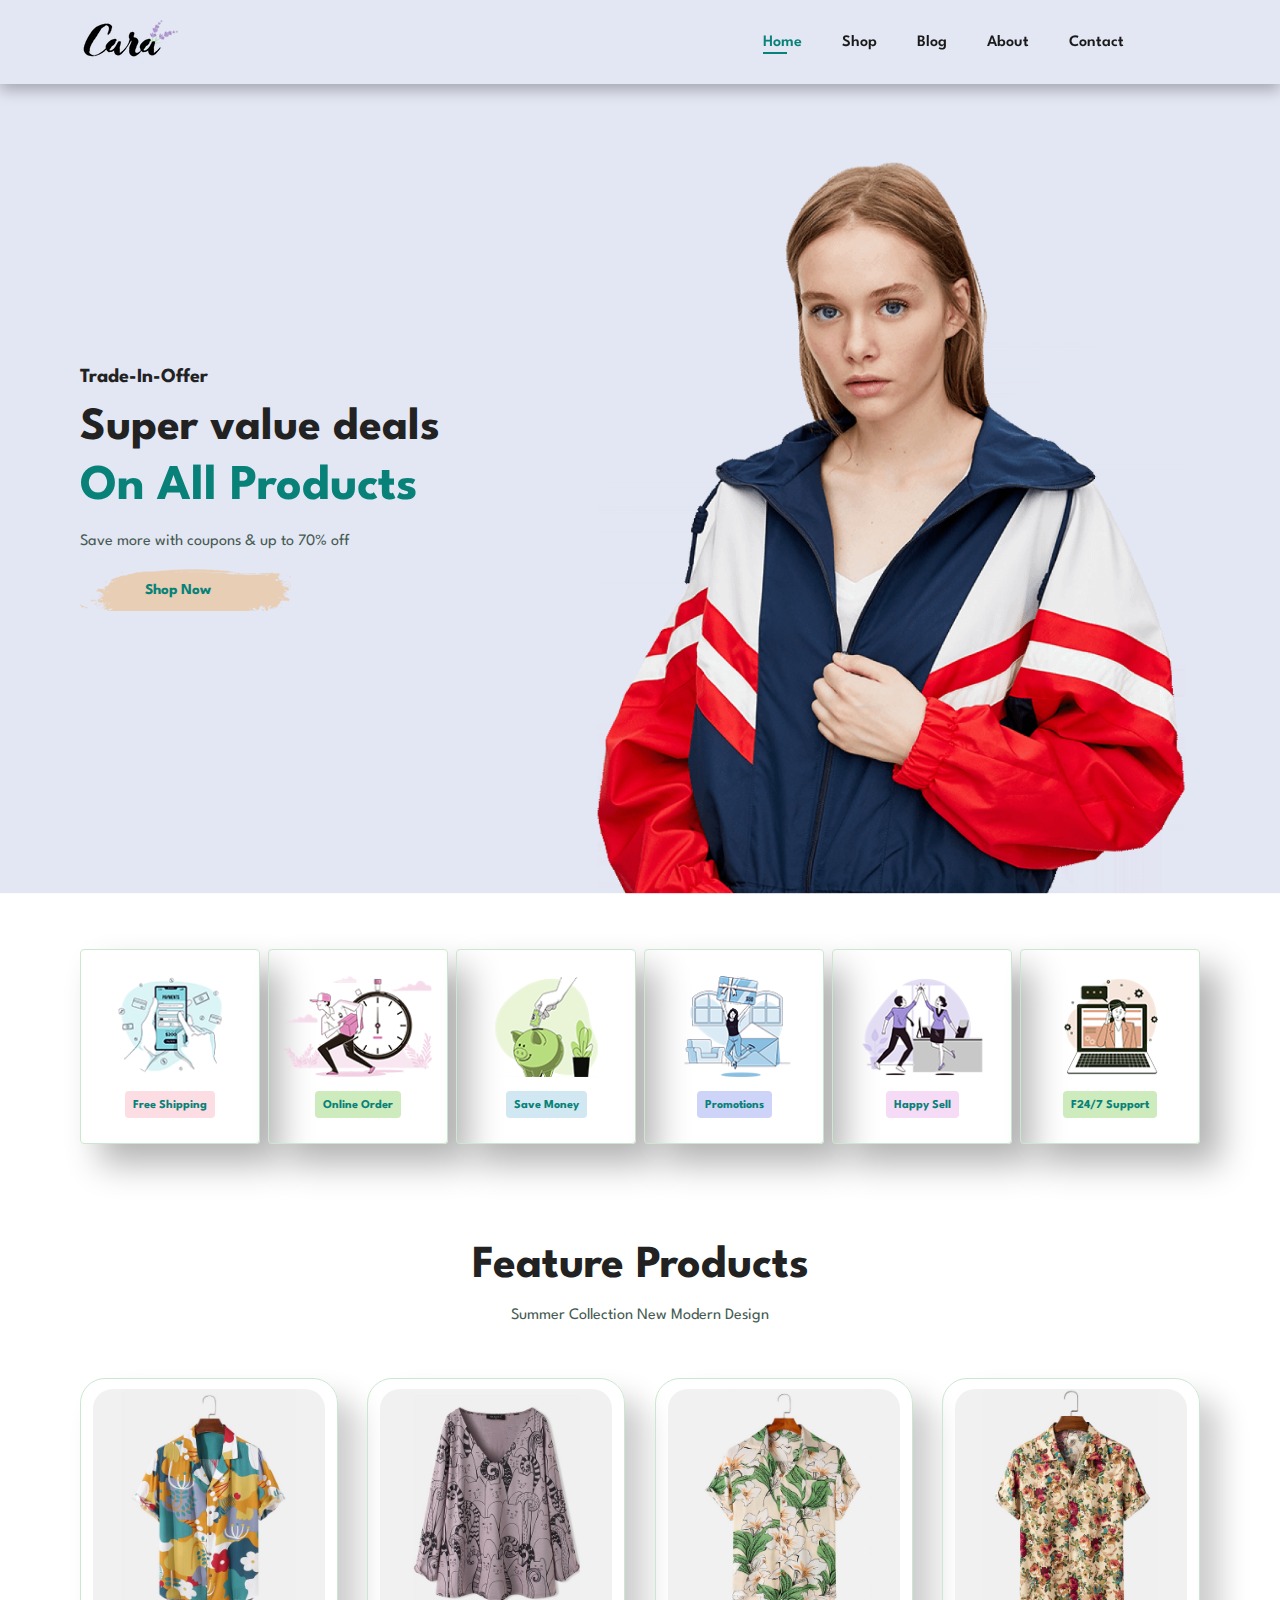
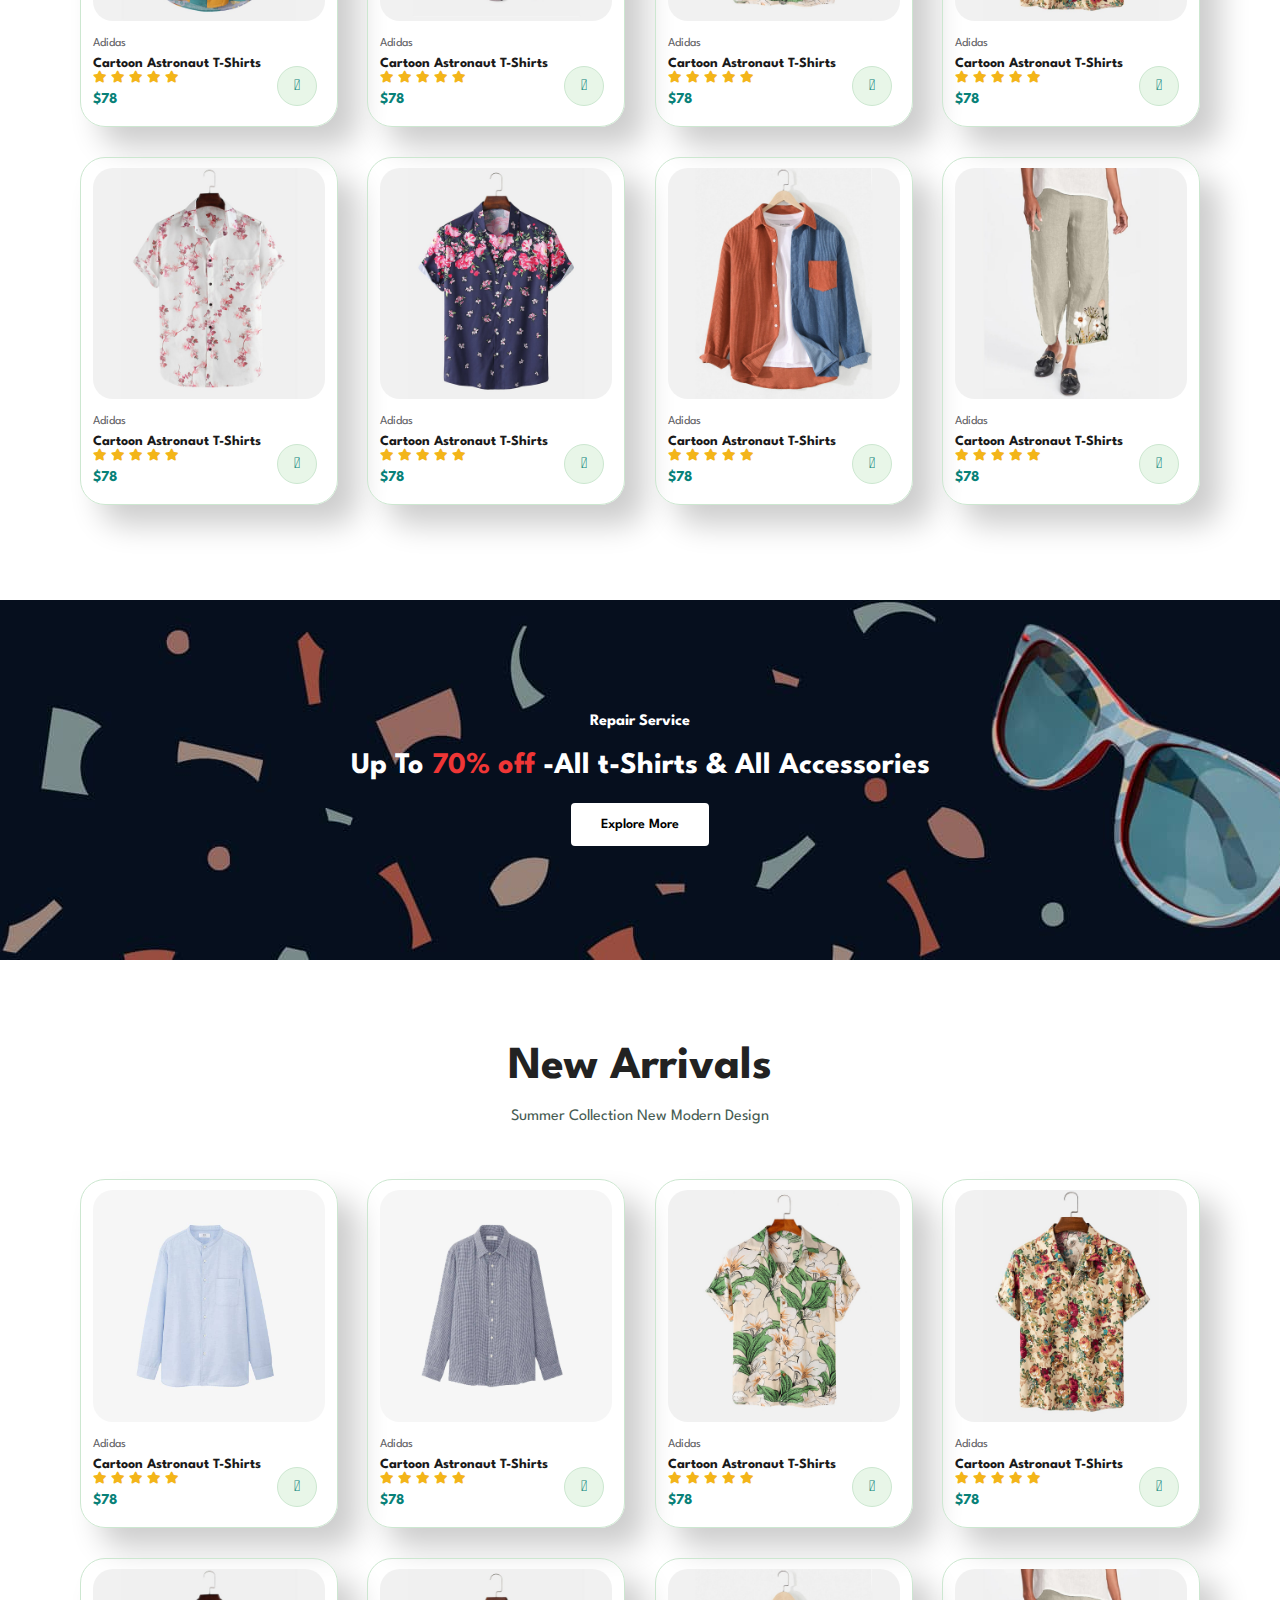
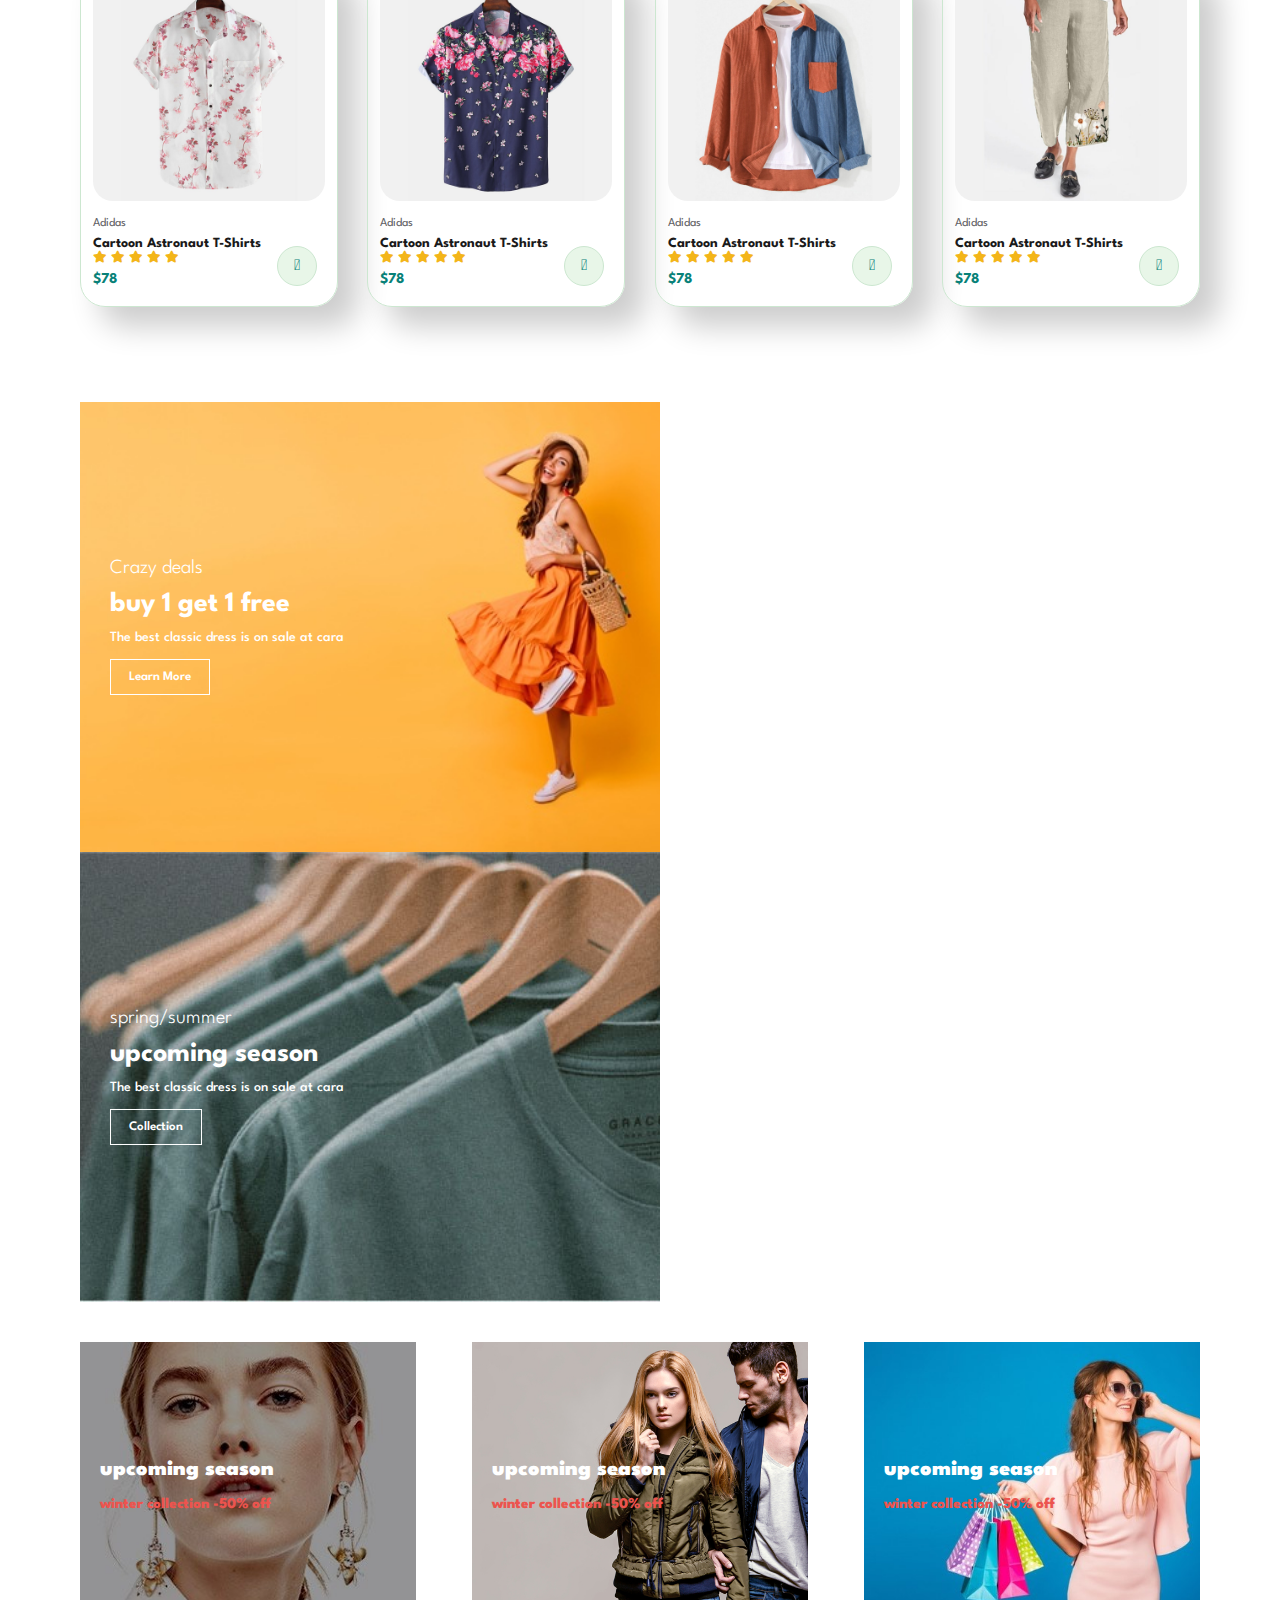
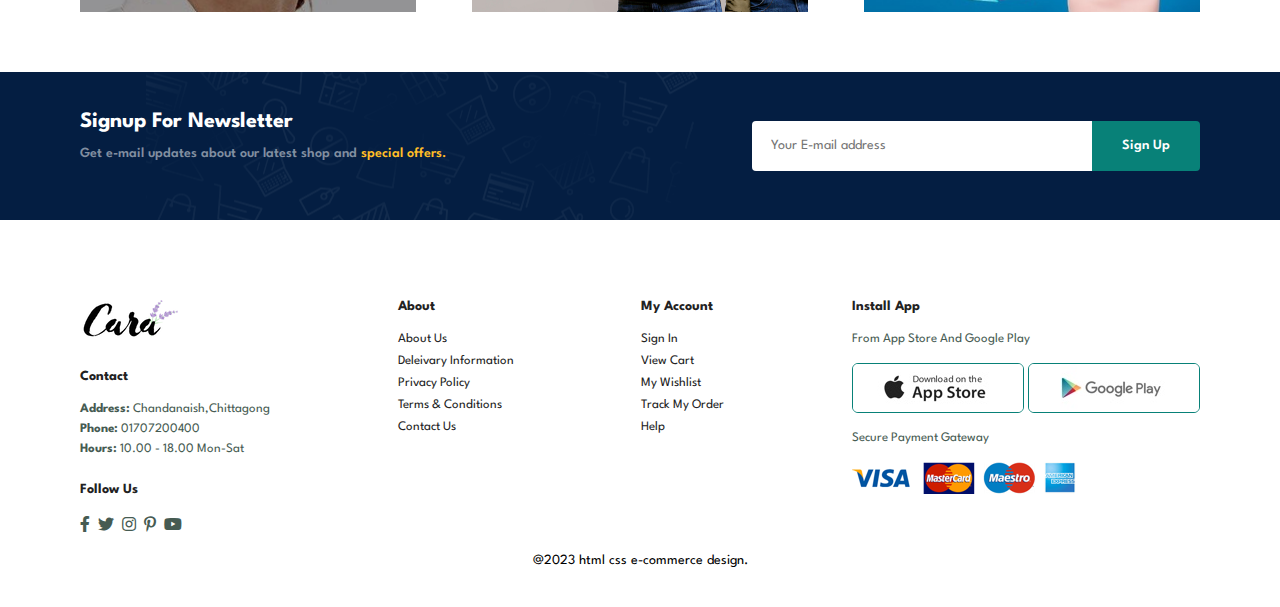
==== commit 990cf0ca: "first commit" ====
--- a/index.html
+++ b/index.html
@@ -26,9 +26,15 @@
           <li><a href="about.html">About</a></li>
           <li><a href="contact.html">Contact</a></li>
           <li>
+            <a href="cart.html" id="lg-bag"><i class="far fa-shopping-bag"></i></a>
+          </li>
+          <a href="#" id="close"><i class="far fa-times"></i></a>
+        </ul>
+      </div>
+      <div id="mobile">
+           
             <a href="cart.html"><i class="far fa-shopping-bag"></i></a>
-          </li>
-        </ul>
+            <i id="bar" class="fas fa-outdent"></i>
       </div>
     </section>
     <section id="hero">
@@ -427,6 +433,7 @@
           <p><strong>Address:</strong> Chandanaish,Chittagong</p>
           <p><strong>Phone:</strong> 01707200400</p>
           <p><strong>Hours:</strong> 10.00 - 18.00 Mon-Sat</p>
+          
           <div class="follow">
             <h4>Follow Us</h4>
             <div class="icon">
@@ -465,9 +472,10 @@
           <img src="img/pay/pay.png" alt="">
         </div>
         <div class="copyright">
-          <p>@ 2023 html css e-commerce design</p>
+          @2023 html css e-commerce design.
         </div>
       </footer>
+      
     <script src="script.js"></script>
   </body>
 </html>
--- a/style.css
+++ b/style.css
@@ -65,7 +65,7 @@
   padding: 11px 18px;
   color: #fff;
   background-color: transparent;
-  
+
   cursor: pointer;
   border: 1px solid #fff;
   outline: none;
@@ -313,10 +313,10 @@
   background-size: cover;
   background-position: center;
 }
-#sm-banner .banner-box2{
+#sm-banner .banner-box2 {
   background-image: url("img/banner/b10.jpg");
-} 
-#sm-banner .banner-box:hover button{
+}
+#sm-banner .banner-box:hover button {
   background: #088178;
   border: 1px solid #088178;
 }
@@ -338,8 +338,8 @@
 }
 /*===== sm-banner section end*/
 /*===== banner3 section starr*/
-#banner3{
-  display:flex;
+#banner3 {
+  display: flex;
   justify-content: space-between;
   flex-wrap: wrap;
   padding: 0 80px;
@@ -357,26 +357,26 @@
   background-position: center;
   margin-bottom: 20px;
 }
-#banner3 .banner-box2{
+#banner3 .banner-box2 {
   background-image: url("img/banner/b4.jpg");
-} 
-#banner3 .banner-box3{
+}
+#banner3 .banner-box3 {
   background-image: url("img/banner/b18.jpg");
-} 
-#banner3 h2{
-  color:#fff;
+}
+#banner3 h2 {
+  color: #fff;
   font-weight: 900;
   font-size: 22px;
 }
-#banner3 h3{
-  color:#ec544e;
+#banner3 h3 {
+  color: #ec544e;
   font-weight: 800;
   font-size: 15px;
 }
 /*===== banner3 section end*/
 /*===== newsletter section start*/
-#newsletter{
-  display:flex;
+#newsletter {
+  display: flex;
   justify-content: space-between;
   flex-wrap: wrap;
   align-items: center;
@@ -385,57 +385,225 @@
   background-position: 20% 30%;
   background-color: #041e42;
 }
-#newsletter h4{
+#newsletter h4 {
   font-size: 22px;
   font-weight: 700;
-  color:#fff;
-}
-#newsletter p{
+  color: #fff;
+}
+#newsletter p {
   font-size: 14px;
   font-weight: 600;
-  color:#818ea0;
-}
-#newsletter p span{
-  
-  color:#ffbd27;
-}
-#newsletter input{
-  
- height: 3.125rem;
- padding: 0 1.25em;
- font-size: 14px;
- width: 100%;
- border: 1px solid transparent;
- border-radius: 4px;
- outline: none;
- border-top-right-radius: 0;
- border-bottom-right-radius: 0;
-}
-#newsletter button{
+  color: #818ea0;
+}
+#newsletter p span {
+  color: #ffbd27;
+}
+#newsletter input {
+  height: 3.125rem;
+  padding: 0 1.25em;
+  font-size: 14px;
+  width: 100%;
+  border: 1px solid transparent;
+  border-radius: 4px;
+  outline: none;
+  border-top-right-radius: 0;
+  border-bottom-right-radius: 0;
+}
+#newsletter button {
   background-color: #088178;
   color: #fff;
   white-space: nowrap;
   border-top-left-radius: 0;
- border-bottom-left-radius: 0;
- }
- #newsletter .form{
- display: flex;
+  border-bottom-left-radius: 0;
+}
+#newsletter .form {
+  display: flex;
   width: 40%;
- }
+}
 /*===== newsletter section end*/
 /*===== fotter section start*/
-footer{
+footer {
   display: flex;
   flex-wrap: wrap;
   justify-content: space-between;
 }
-footer .col{
+footer .col {
   display: flex;
   flex-direction: column;
- align-items: flex-start;
- margin-bottom: 20px;
-}
-footer .logo{
+  align-items: flex-start;
+  margin-bottom: 20px;
+}
+footer p {
+  font-size: 13px;
+  margin: 0 0 8px 0;
+}
+footer .logo {
   margin-bottom: 30px;
 }
-/*===== fotter section end*/+footer h4 {
+  font-size: 14px;
+  padding-bottom: 20px;
+}
+
+footer a {
+  font-size: 13px;
+  text-decoration: none;
+  color: #222;
+  margin-bottom: 10px;
+}
+
+footer .follow {
+  margin-top: 20px;
+}
+footer .follow i {
+  color: #465b52;
+  padding-right: 4px;
+  cursor: pointer;
+}
+footer .install .row img {
+  border: 1px solid #088178;
+  border-radius: 6px;
+}
+footer .install img {
+  margin: 10px 0 15px 0;
+}
+footer .follow i:hover,
+footer a:hover {
+  color: #088178;
+}
+footer .copyright {
+  width: 100%;
+  text-align: center;
+  font-size: 14px;
+}
+/*===== fotter section end*/
+#mobile {
+  display: none;
+  align-items: center;
+}
+#close {
+  display: none;
+}
+/*===== media quary start*/
+@media (max-width: 799px) {
+  #navbar {
+    display: flex;
+    flex-direction: column;
+    align-items: flex-start;
+    justify-content: flex-start;
+    position: fixed;
+    top: 0;
+    right: -300px;
+    height: 100vh;
+    width: 300px;
+    background-color: #e3e6f3;
+    box-shadow: 0 40px 60px rgba(0, 0, 0, 0.1);
+    padding: 80px 0 0 10px;
+    transition: 0.3s;
+  }
+  #navbar.active {
+    right: 0px;
+  }
+  #navbar li {
+    margin-bottom: 25px;
+  }
+  #mobile {
+    display: flex;
+    align-items: center;
+  }
+  #mobile i {
+    color: #1a1a1a;
+    font-size: 24px;
+    padding-left: 20px;
+  }
+  #close {
+    position: absolute;
+    top: 30px;
+    left: 30px;
+    color: #222;
+    font-size: 24px;
+    display: initial;
+  }
+  #lg-bag {
+    display: none;
+  }
+  #hero {
+    height: 70vh;
+    background-position: top 30% right 30%;
+    padding: 0 80px;
+  }
+  #feature {
+    justify-content: center;
+  }
+  #feature .fe-box {
+    margin: 15px 15px;
+  }
+  #product1 .pro-container {
+    justify-content: center;
+  }
+  #banner {
+    height: 20vh;
+  }
+  #sm-banner .banner-box {
+    min-width: 100%;
+    height: 30vh;
+  }
+  #banner3 {
+    padding: 0 40px;
+  }
+  #banner3 .banner-box {
+    width: 28%;
+  }
+  #newsletter .form {
+    width: 70%;
+  }
+}
+@media (max-width: 477px) {
+  #header {
+    padding: 10px 30px;
+  }
+  h1 {
+    font-size: 38px;
+  }
+  h2 {
+    font-size: 32px;
+  }
+  #hero {
+    background-position: 55%;
+    padding: 0 20px;
+  }
+  #feature {
+    justify-content: space-between;
+  }
+  #feature .fe-box {
+    width: 155px;
+
+    margin: 0 0 15px 0;
+  }
+  #product1 .pro {
+    width: 100%;
+  }
+  #banner {
+    height: 40vh;
+  }
+  #sm-banner .banner-box {
+    height: 40vh;
+  }
+  #sm-banner .banner-box2 {
+    margin-top: 20px;
+  }
+  #banner3 {
+    padding: 0 20px;
+  }
+  #newsletter {
+    padding: 40px 20px;
+  }
+  #newsletter .form {
+    width: 100%;
+  }
+  footer .copyright {
+   
+    text-align: start;
+    
+  }
+}
